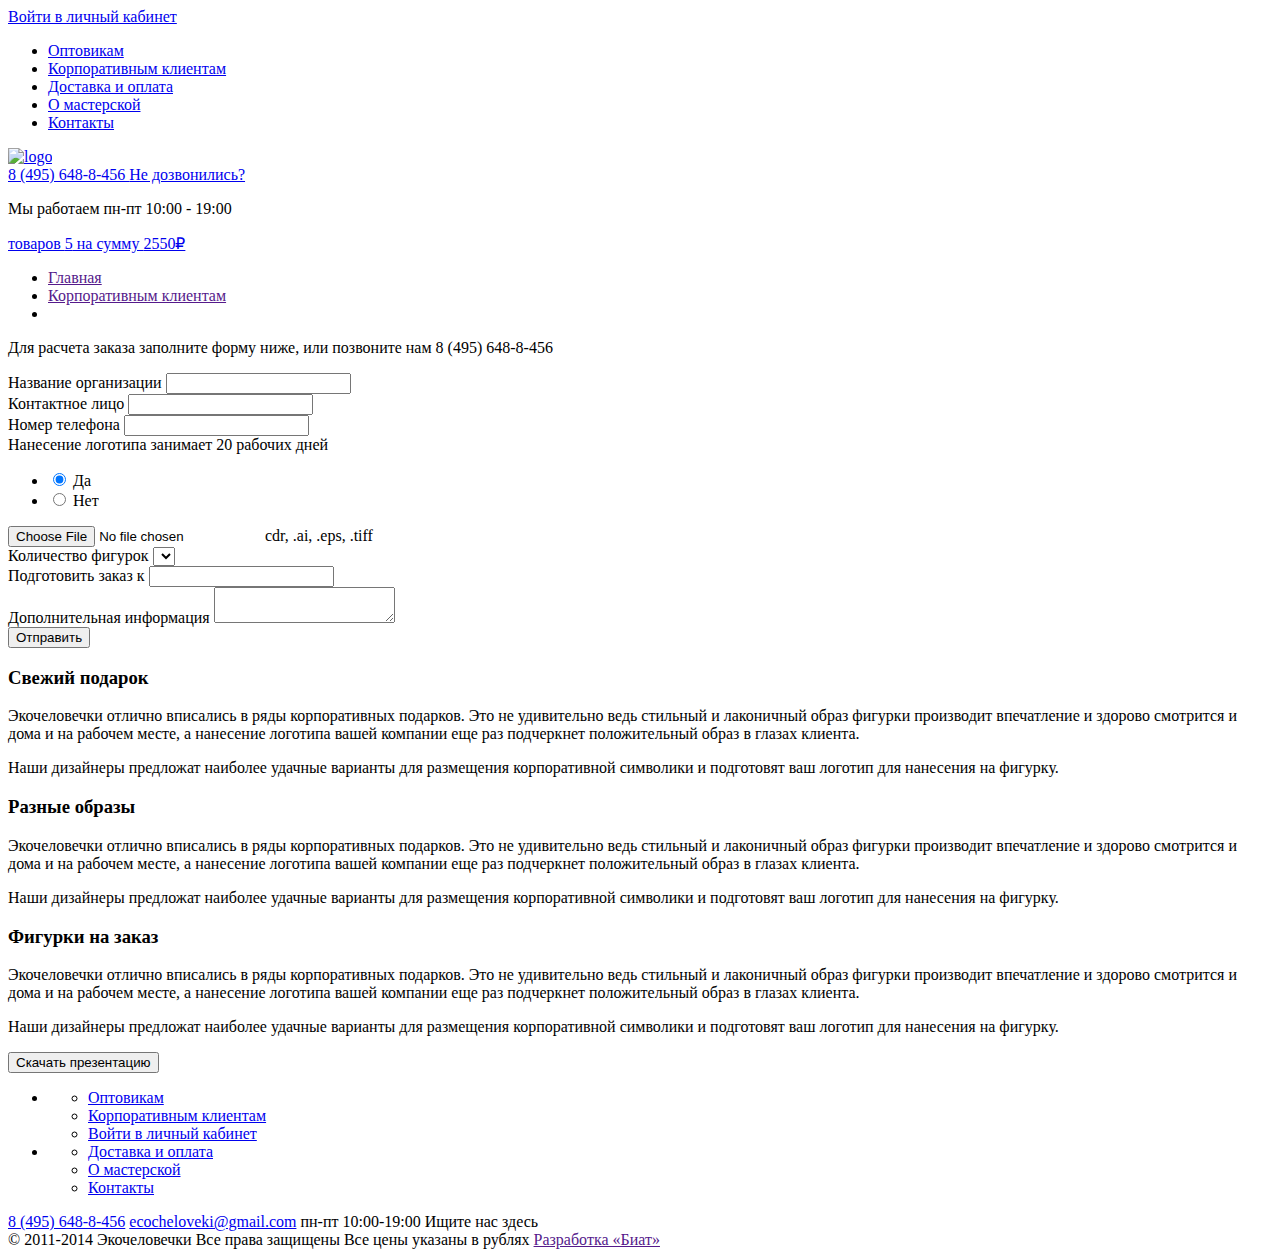
==== clients.html @ 8bbac325 "подключил, шрифты, добавил иконочные шрифты" ====
<!DOCTYPE html>
<html lang="en">
<head>
    <meta charset="UTF-8">
    <title>ЭКО</title>
    <link rel="stylesheet" href="fonts/stylesheet.css">
    <link rel="stylesheet" href="fonts/icomoon/style.css">
</head>
<body>
<header>
    <div class="container">
        <div class="left">
            <a href="#">
                <span></span>
                Войти в личный кабинет
            </a>
            <ul>
                <li><a href="#">Оптовикам</a></li>
                <li><a href="#">Корпоративным клиентам</a></li>
                <li><a href="#">Доставка и оплата</a></li>
                <li><a href="#">О мастерской</a></li>
                <li><a href="#">Контакты</a></li>
            </ul>
        </div>
        <div class="logo">
            <a href="#">
                <img src="" alt="logo">
            </a>
        </div>
        <div class="right">
            <a href="tel: 84956488456">
                <span></span>
                8 (495) 648-8-456
            </a>
            <a href="#">Не дозвонились?</a>
            <p>Мы работаем пн-пт 10:00 - 19:00</p>
            <a href="#">товаров <span>5</span> на сумму <span>2550&#8381;</span></a>
        </div>
    </div>
</header>
<div class="container">
    <div class="content">
        <ul class="breadcrumbs">
            <li><a href="">Главная</a></li>
            <li><a href="">Корпоративным клиентам</a></li>
            <li></li>
        </ul>
        <div class="clientWrap">
            <div class="left">
                <p>Для расчета заказа заполните форму ниже, или позвоните нам 8 (495) 648-8-456</p>
                <form action="#">
                    <div>
                        <label for="orgName">Название организации</label>
                        <input type="text" name="orgName" id="orgName">
                    </div>
                    <div>
                        <label for="contact">Контактное лицо</label>
                        <input type="text" name="contact" id="contact">
                    </div>
                    <div>
                        <label for="phoneNum">Номер телефона</label>
                        <input type="text" name="phoneNum" id="phoneNum">
                    </div>
                </form>
                <div>
                    <div>
                        <span>Нанесение логотипа</span>
                        <span>занимает 20 рабочих дней</span>
                    </div>
                    <ul>
                        <li>
                            <input type="radio" name="logoOn" id="logoOn1" checked>
                            <label for="logoOn1">Да</label>
                        </li>
                        <li>
                            <input type="radio" name="logoOn" id="logoOn2">
                            <label for="logoOn2">Нет</label>
                        </li>
                    </ul>
                </div>
                <div>
                    <input type="file" name="addLogo" id="addLogo">
                    <label for="addLogo">cdr, .ai, .eps, .tiff</label>
                </div>
                <div>
                    <label for="howMuch">Количество фигурок</label>
                    <select name="howMuch" id="howMuch">
                        <option value=""></option>
                    </select>
                </div>
                <div>
                    <label for="date">Подготовить заказ к</label>
                    <input type="text" name="date" id="date">
                </div>
                <div>
                    <label for="moreInfo">Дополнительная информация</label>
                    <textarea name="moreInfo" id="moreInfo"></textarea>
                </div>
                <button>Отправить</button>
            </div>
            <div class="right">
                <div>
                    <h3>Свежий	подарок</h3>
                    <p>Экочеловечки отлично вписались в ряды корпоративных подарков. Это не удивительно ведь стильный и лаконичный образ фигурки производит впечатление и здорово смотрится и дома и на рабочем месте, а нанесение логотипа вашей компании еще раз подчеркнет положительный образ в глазах клиента.</p>
                    <p>Наши дизайнеры предложат наиболее удачные варианты для размещения корпоративной символики и подготовят ваш логотип для нанесения на фигурку.</p>
                </div>
                <div>
                    <h3>Разные образы</h3>
                    <p>Экочеловечки отлично вписались в ряды корпоративных подарков. Это не удивительно ведь стильный и лаконичный образ фигурки производит впечатление и здорово смотрится и дома и на рабочем месте, а нанесение логотипа вашей компании еще раз подчеркнет положительный образ в глазах клиента.</p>
                    <p>Наши дизайнеры предложат наиболее удачные варианты для размещения корпоративной символики и подготовят ваш логотип для нанесения на фигурку.</p>
                </div>
                <div>
                    <h3>Фигурки на заказ</h3>
                    <p>Экочеловечки отлично вписались в ряды корпоративных подарков. Это не удивительно ведь стильный и лаконичный образ фигурки производит впечатление и здорово смотрится и дома и на рабочем месте, а нанесение логотипа вашей компании еще раз подчеркнет положительный образ в глазах клиента.</p>
                    <p>Наши дизайнеры предложат наиболее удачные варианты для размещения корпоративной символики и подготовят ваш логотип для нанесения на фигурку.</p>
                </div>
                <button>Скачать презентацию</button>
            </div>
        </div>
    </div>
</div>
<footer>
    <div class="container">
        <ul>
            <li>
                <ul>
                    <li><a href="#">Оптовикам</a></li>
                    <li><a href="#">Корпоративным клиентам</a></li>
                    <li><a href="#">Войти в личный кабинет</a></li>
                </ul>
            </li>
            <li>
                <ul>
                    <li><a href="#">Доставка и оплата</a></li>
                    <li><a href="#">О мастерской</a></li>
                    <li><a href="#">Контакты</a></li>
                </ul>
            </li>
        </ul>
        <div><a href="tel: 89456488456">8 (495) 648-8-456</a>
            <a href="#">ecocheloveki@gmail.com</a>
            <span>пн-пт 10:00-19:00</span>
            <span>Ищите нас здесь</span>
            <a href="#"></a>
            <a href="#"></a>
            <a href="#"></a>
        </div>
        <div>
            <span>© 2011-2014 Экочеловечки</span>
            <span>Все права защищены</span>
            <span>Все цены указаны в рублях</span>
            <span><a href="">Разработка «Биат»</a></span>
        </div>
    </div>
</footer>
</body>
</html>
---- fonts/stylesheet.css ----
@font-face {
    font-family: 'Open Sans';
    src: url('OpenSans.eot');
    src: url('OpenSans.eot?#iefix') format('embedded-opentype'),
        url('OpenSans.woff') format('woff'),
        url('OpenSans.ttf') format('truetype'),
        url('OpenSans.svg#OpenSans') format('svg');
    font-weight: normal;
    font-style: normal;
}

@font-face {
    font-family: 'Open Sans';
    src: url('OpenSans-Semibold.eot');
    src: url('OpenSans-Semibold.eot?#iefix') format('embedded-opentype'),
        url('OpenSans-Semibold.woff') format('woff'),
        url('OpenSans-Semibold.ttf') format('truetype'),
        url('OpenSans-Semibold.svg#OpenSans-Semibold') format('svg');
    font-weight: 600;
    font-style: normal;
}

@font-face {
    font-family: 'Open Sans';
    src: url('OpenSans-Italic.eot');
    src: url('OpenSans-Italic.eot?#iefix') format('embedded-opentype'),
        url('OpenSans-Italic.woff') format('woff'),
        url('OpenSans-Italic.ttf') format('truetype'),
        url('OpenSans-Italic.svg#OpenSans-Italic') format('svg');
    font-weight: normal;
    font-style: italic;
}

@font-face {
    font-family: 'Open Sans';
    src: url('OpenSans-Bold.eot');
    src: url('OpenSans-Bold.eot?#iefix') format('embedded-opentype'),
        url('OpenSans-Bold.woff') format('woff'),
        url('OpenSans-Bold.ttf') format('truetype'),
        url('OpenSans-Bold.svg#OpenSans-Bold') format('svg');
    font-weight: bold;
    font-style: normal;
}
---- fonts/icomoon/style.css ----
@font-face {
  font-family: 'icomoon';
  src:  url('fonts/icomoon.eot?hgybc0');
  src:  url('fonts/icomoon.eot?hgybc0#iefix') format('embedded-opentype'),
    url('fonts/icomoon.ttf?hgybc0') format('truetype'),
    url('fonts/icomoon.woff?hgybc0') format('woff'),
    url('fonts/icomoon.svg?hgybc0#icomoon') format('svg');
  font-weight: normal;
  font-style: normal;
}

[class^="icon-"], [class*=" icon-"] {
  /* use !important to prevent issues with browser extensions that change fonts */
  font-family: 'icomoon' !important;
  speak: none;
  font-style: normal;
  font-weight: normal;
  font-variant: normal;
  text-transform: none;
  line-height: 1;

  /* Better Font Rendering =========== */
  -webkit-font-smoothing: antialiased;
  -moz-osx-font-smoothing: grayscale;
}

.icon-user:before {
  content: "\e900";
}
.icon-phone:before {
  content: "\e942";
}
.icon-soc1:before {
  content: "\ea91";
}
.icon-soc2:before {
  content: "\ea96";
}
.icon-soc3:before {
  content: "\ea98";
}
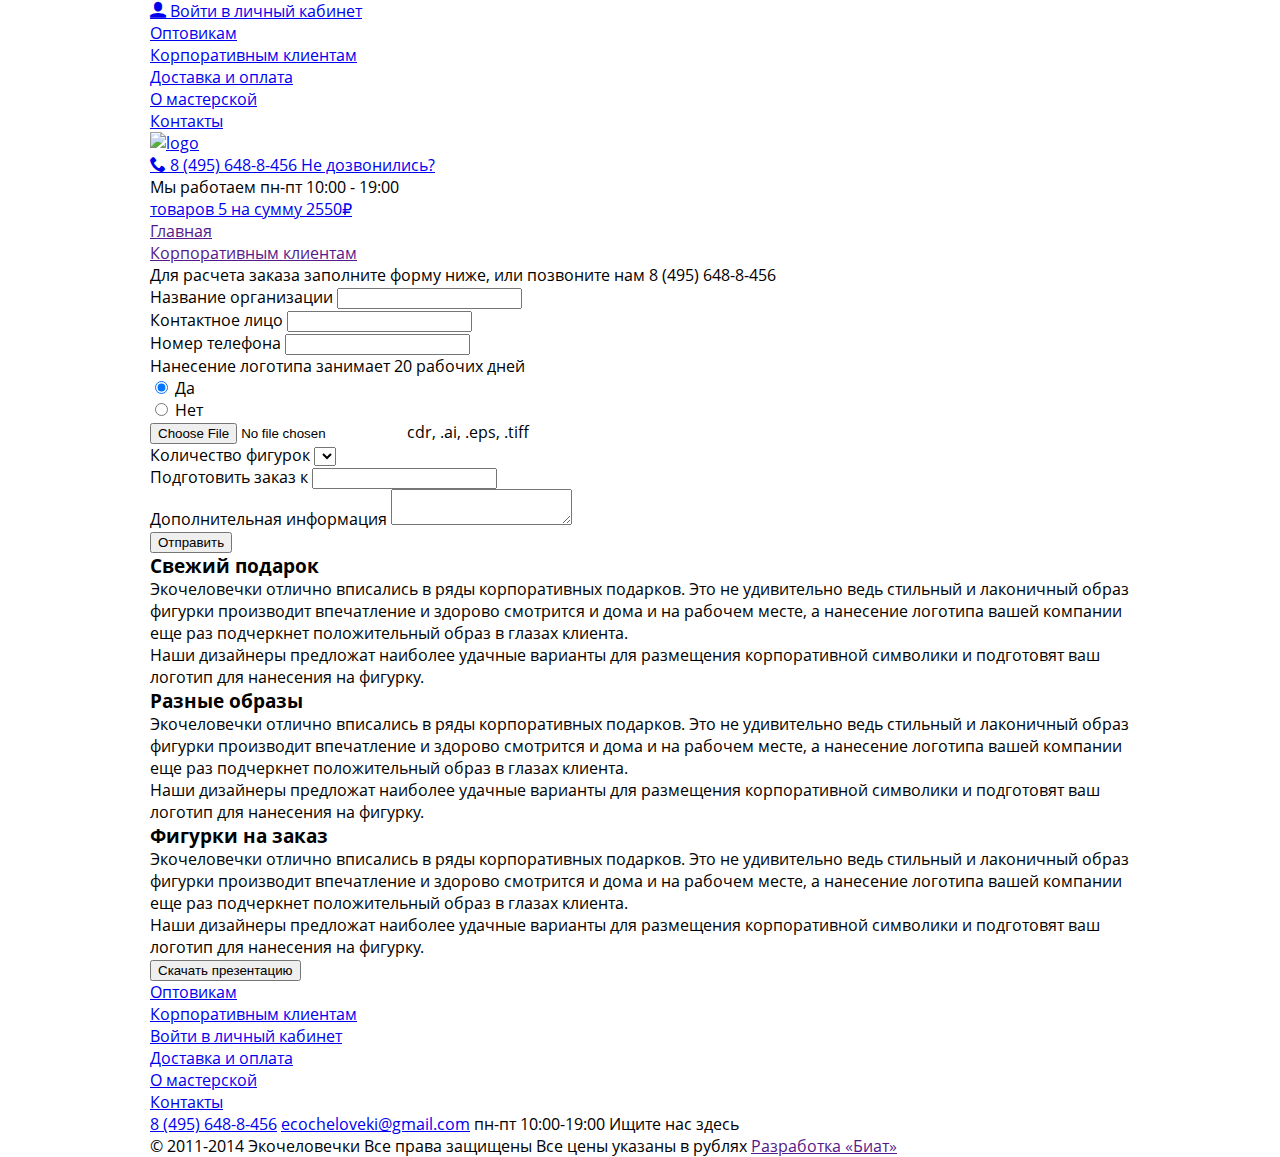
==== commit 1195ae82: "добавил классы и обнулил стили" ====
--- a/clients.html
+++ b/clients.html
@@ -1,157 +1,167 @@
 <!DOCTYPE html>
 <html lang="en">
 <head>
-    <meta charset="UTF-8">
-    <title>ЭКО</title>
-    <link rel="stylesheet" href="fonts/stylesheet.css">
-    <link rel="stylesheet" href="fonts/icomoon/style.css">
+  <meta charset="UTF-8">
+  <title>ЭКО</title>
+  <link rel="stylesheet" href="fonts/stylesheet.css">
+  <link rel="stylesheet" href="fonts/icomoon/style.css">
+  <link rel="stylesheet" type="text/css" href="css/style.css">
 </head>
 <body>
 <header>
-    <div class="container">
-        <div class="left">
-            <a href="#">
-                <span></span>
-                Войти в личный кабинет
-            </a>
-            <ul>
-                <li><a href="#">Оптовикам</a></li>
-                <li><a href="#">Корпоративным клиентам</a></li>
-                <li><a href="#">Доставка и оплата</a></li>
-                <li><a href="#">О мастерской</a></li>
-                <li><a href="#">Контакты</a></li>
-            </ul>
-        </div>
-        <div class="logo">
-            <a href="#">
-                <img src="" alt="logo">
-            </a>
-        </div>
-        <div class="right">
-            <a href="tel: 84956488456">
-                <span></span>
-                8 (495) 648-8-456
-            </a>
-            <a href="#">Не дозвонились?</a>
-            <p>Мы работаем пн-пт 10:00 - 19:00</p>
-            <a href="#">товаров <span>5</span> на сумму <span>2550&#8381;</span></a>
-        </div>
+  <div class="container">
+    <div class="left">
+      <a href="#" class="login">
+        <span class="icon-user"></span>
+        Войти в личный кабинет
+      </a>
+      <ul class="menu">
+        <li><a href="#">Оптовикам</a></li>
+        <li><a href="#">Корпоративным клиентам</a></li>
+        <li><a href="#">Доставка и оплата</a></li>
+        <li><a href="#">О мастерской</a></li>
+        <li><a href="#">Контакты</a></li>
+      </ul>
     </div>
+    <div class="logo">
+      <a href="#">
+        <img src="" alt="logo">
+      </a>
+    </div>
+    <div class="right">
+      <a href="tel: 84956488456" class="phone">
+        <span class="icon-phone"></span>
+        8 (495) 648-8-456
+      </a>
+      <a href="#" class="callback">Не дозвонились?</a>
+      <p class="timing">Мы работаем пн-пт 10:00 - 19:00</p>
+      <a href="#" class="basket">товаров <span>5</span> на сумму <span>2550&#8381;</span></a>
+    </div>
+  </div>
 </header>
 <div class="container">
-    <div class="content">
-        <ul class="breadcrumbs">
-            <li><a href="">Главная</a></li>
-            <li><a href="">Корпоративным клиентам</a></li>
-            <li></li>
-        </ul>
-        <div class="clientWrap">
-            <div class="left">
-                <p>Для расчета заказа заполните форму ниже, или позвоните нам 8 (495) 648-8-456</p>
-                <form action="#">
-                    <div>
-                        <label for="orgName">Название организации</label>
-                        <input type="text" name="orgName" id="orgName">
-                    </div>
-                    <div>
-                        <label for="contact">Контактное лицо</label>
-                        <input type="text" name="contact" id="contact">
-                    </div>
-                    <div>
-                        <label for="phoneNum">Номер телефона</label>
-                        <input type="text" name="phoneNum" id="phoneNum">
-                    </div>
-                </form>
-                <div>
-                    <div>
-                        <span>Нанесение логотипа</span>
-                        <span>занимает 20 рабочих дней</span>
-                    </div>
-                    <ul>
-                        <li>
-                            <input type="radio" name="logoOn" id="logoOn1" checked>
-                            <label for="logoOn1">Да</label>
-                        </li>
-                        <li>
-                            <input type="radio" name="logoOn" id="logoOn2">
-                            <label for="logoOn2">Нет</label>
-                        </li>
-                    </ul>
-                </div>
-                <div>
-                    <input type="file" name="addLogo" id="addLogo">
-                    <label for="addLogo">cdr, .ai, .eps, .tiff</label>
-                </div>
-                <div>
-                    <label for="howMuch">Количество фигурок</label>
-                    <select name="howMuch" id="howMuch">
-                        <option value=""></option>
-                    </select>
-                </div>
-                <div>
-                    <label for="date">Подготовить заказ к</label>
-                    <input type="text" name="date" id="date">
-                </div>
-                <div>
-                    <label for="moreInfo">Дополнительная информация</label>
-                    <textarea name="moreInfo" id="moreInfo"></textarea>
-                </div>
-                <button>Отправить</button>
-            </div>
-            <div class="right">
-                <div>
-                    <h3>Свежий	подарок</h3>
-                    <p>Экочеловечки отлично вписались в ряды корпоративных подарков. Это не удивительно ведь стильный и лаконичный образ фигурки производит впечатление и здорово смотрится и дома и на рабочем месте, а нанесение логотипа вашей компании еще раз подчеркнет положительный образ в глазах клиента.</p>
-                    <p>Наши дизайнеры предложат наиболее удачные варианты для размещения корпоративной символики и подготовят ваш логотип для нанесения на фигурку.</p>
-                </div>
-                <div>
-                    <h3>Разные образы</h3>
-                    <p>Экочеловечки отлично вписались в ряды корпоративных подарков. Это не удивительно ведь стильный и лаконичный образ фигурки производит впечатление и здорово смотрится и дома и на рабочем месте, а нанесение логотипа вашей компании еще раз подчеркнет положительный образ в глазах клиента.</p>
-                    <p>Наши дизайнеры предложат наиболее удачные варианты для размещения корпоративной символики и подготовят ваш логотип для нанесения на фигурку.</p>
-                </div>
-                <div>
-                    <h3>Фигурки на заказ</h3>
-                    <p>Экочеловечки отлично вписались в ряды корпоративных подарков. Это не удивительно ведь стильный и лаконичный образ фигурки производит впечатление и здорово смотрится и дома и на рабочем месте, а нанесение логотипа вашей компании еще раз подчеркнет положительный образ в глазах клиента.</p>
-                    <p>Наши дизайнеры предложат наиболее удачные варианты для размещения корпоративной символики и подготовят ваш логотип для нанесения на фигурку.</p>
-                </div>
-                <button>Скачать презентацию</button>
-            </div>
+  <div class="content">
+    <ul class="breadcrumbs">
+      <li><a href="">Главная</a></li>
+      <li><a href="">Корпоративным клиентам</a></li>
+      <li></li>
+    </ul>
+    <div class="clientWrap">
+      <div class="left">
+        <p>Для расчета заказа заполните форму ниже, или позвоните нам 8 (495) 648-8-456</p>
+        <form action="#">
+          <div>
+            <label for="orgName">Название организации</label>
+            <input type="text" name="orgName" id="orgName">
+          </div>
+          <div>
+            <label for="contact">Контактное лицо</label>
+            <input type="text" name="contact" id="contact">
+          </div>
+          <div>
+            <label for="phoneNum">Номер телефона</label>
+            <input type="text" name="phoneNum" id="phoneNum">
+          </div>
+        </form>
+        <div>
+          <div>
+            <span>Нанесение логотипа</span>
+            <span>занимает 20 рабочих дней</span>
+          </div>
+          <ul>
+            <li>
+              <input type="radio" name="logoOn" id="logoOn1" checked>
+              <label for="logoOn1">Да</label>
+            </li>
+            <li>
+              <input type="radio" name="logoOn" id="logoOn2">
+              <label for="logoOn2">Нет</label>
+            </li>
+          </ul>
         </div>
+        <div>
+          <input type="file" name="addLogo" id="addLogo">
+          <label for="addLogo">cdr, .ai, .eps, .tiff</label>
+        </div>
+        <div>
+          <label for="howMuch">Количество фигурок</label>
+          <select name="howMuch" id="howMuch">
+            <option value=""></option>
+          </select>
+        </div>
+        <div>
+          <label for="date">Подготовить заказ к</label>
+          <input type="text" name="date" id="date">
+        </div>
+        <div>
+          <label for="moreInfo">Дополнительная информация</label>
+          <textarea name="moreInfo" id="moreInfo"></textarea>
+        </div>
+        <button>Отправить</button>
+      </div>
+      <div class="right">
+        <div>
+          <h3>Свежий подарок</h3>
+          <p>Экочеловечки отлично вписались в ряды корпоративных подарков. Это не удивительно ведь стильный и лаконичный
+            образ фигурки производит впечатление и здорово смотрится и дома и на рабочем месте, а нанесение логотипа
+            вашей компании еще раз подчеркнет положительный образ в глазах клиента.</p>
+          <p>Наши дизайнеры предложат наиболее удачные варианты для размещения корпоративной символики и подготовят ваш
+            логотип для нанесения на фигурку.</p>
+        </div>
+        <div>
+          <h3>Разные образы</h3>
+          <p>Экочеловечки отлично вписались в ряды корпоративных подарков. Это не удивительно ведь стильный и лаконичный
+            образ фигурки производит впечатление и здорово смотрится и дома и на рабочем месте, а нанесение логотипа
+            вашей компании еще раз подчеркнет положительный образ в глазах клиента.</p>
+          <p>Наши дизайнеры предложат наиболее удачные варианты для размещения корпоративной символики и подготовят ваш
+            логотип для нанесения на фигурку.</p>
+        </div>
+        <div>
+          <h3>Фигурки на заказ</h3>
+          <p>Экочеловечки отлично вписались в ряды корпоративных подарков. Это не удивительно ведь стильный и лаконичный
+            образ фигурки производит впечатление и здорово смотрится и дома и на рабочем месте, а нанесение логотипа
+            вашей компании еще раз подчеркнет положительный образ в глазах клиента.</p>
+          <p>Наши дизайнеры предложат наиболее удачные варианты для размещения корпоративной символики и подготовят ваш
+            логотип для нанесения на фигурку.</p>
+        </div>
+        <button>Скачать презентацию</button>
+      </div>
     </div>
+  </div>
 </div>
 <footer>
-    <div class="container">
+  <div class="container">
+    <ul>
+      <li>
         <ul>
-            <li>
-                <ul>
-                    <li><a href="#">Оптовикам</a></li>
-                    <li><a href="#">Корпоративным клиентам</a></li>
-                    <li><a href="#">Войти в личный кабинет</a></li>
-                </ul>
-            </li>
-            <li>
-                <ul>
-                    <li><a href="#">Доставка и оплата</a></li>
-                    <li><a href="#">О мастерской</a></li>
-                    <li><a href="#">Контакты</a></li>
-                </ul>
-            </li>
+          <li><a href="#">Оптовикам</a></li>
+          <li><a href="#">Корпоративным клиентам</a></li>
+          <li><a href="#">Войти в личный кабинет</a></li>
         </ul>
-        <div><a href="tel: 89456488456">8 (495) 648-8-456</a>
-            <a href="#">ecocheloveki@gmail.com</a>
-            <span>пн-пт 10:00-19:00</span>
-            <span>Ищите нас здесь</span>
-            <a href="#"></a>
-            <a href="#"></a>
-            <a href="#"></a>
-        </div>
-        <div>
-            <span>© 2011-2014 Экочеловечки</span>
-            <span>Все права защищены</span>
-            <span>Все цены указаны в рублях</span>
-            <span><a href="">Разработка «Биат»</a></span>
-        </div>
+      </li>
+      <li>
+        <ul>
+          <li><a href="#">Доставка и оплата</a></li>
+          <li><a href="#">О мастерской</a></li>
+          <li><a href="#">Контакты</a></li>
+        </ul>
+      </li>
+    </ul>
+    <div><a href="tel: 89456488456">8 (495) 648-8-456</a>
+      <a href="#">ecocheloveki@gmail.com</a>
+      <span>пн-пт 10:00-19:00</span>
+      <span>Ищите нас здесь</span>
+      <a href="#"></a>
+      <a href="#"></a>
+      <a href="#"></a>
     </div>
+    <div>
+      <span>© 2011-2014 Экочеловечки</span>
+      <span>Все права защищены</span>
+      <span>Все цены указаны в рублях</span>
+      <span><a href="">Разработка «Биат»</a></span>
+    </div>
+  </div>
 </footer>
 </body>
 </html>--- a/css/style.css
+++ b/css/style.css
@@ -0,0 +1,24 @@
+* {
+    box-sizing: border-box;
+}
+
+body {
+    margin: 0 auto;
+    font-family: "Open Sans";
+}
+
+h1, h2, h3, h4, h5, h6, p {
+    margin: 0;
+}
+
+ul {
+    margin: 0;
+    padding: 0;
+    list-style-type: none;
+}
+
+.container {
+    width: 1010px;
+    margin: 0 auto;
+    padding: 0 15px;
+}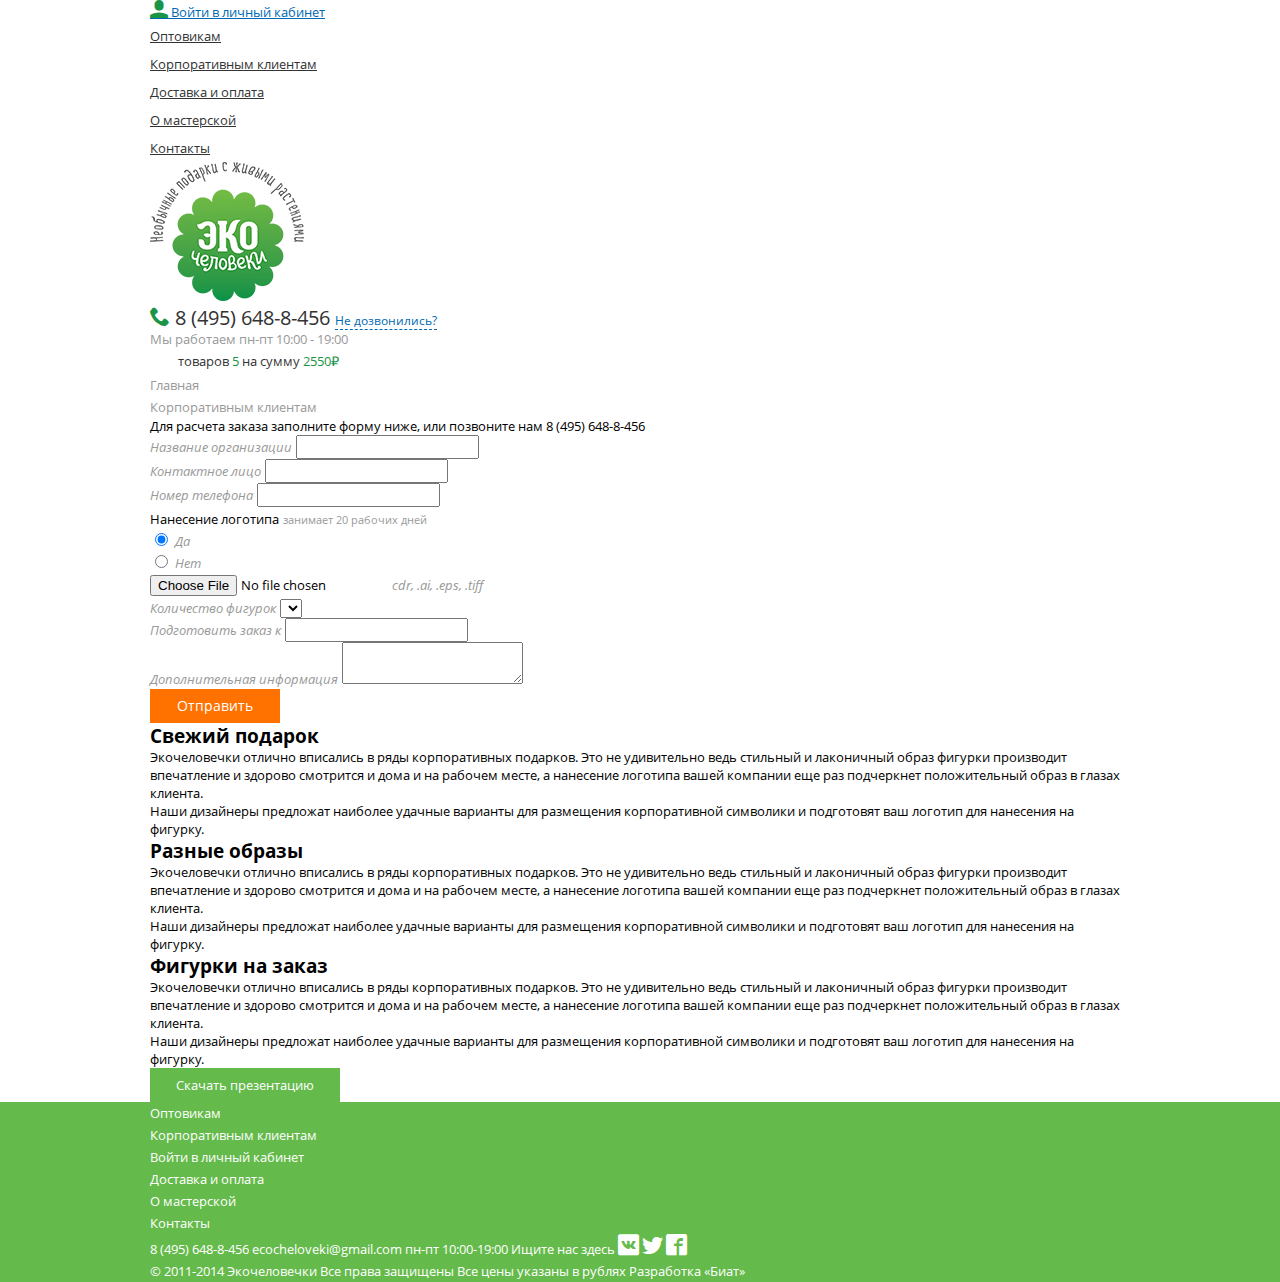
==== commit b99a93e6: "Добавил классы и стилизовал страницы" ====
--- a/clients.html
+++ b/clients.html
@@ -1,167 +1,176 @@
 <!DOCTYPE html>
 <html lang="en">
 <head>
-  <meta charset="UTF-8">
-  <title>ЭКО</title>
-  <link rel="stylesheet" href="fonts/stylesheet.css">
-  <link rel="stylesheet" href="fonts/icomoon/style.css">
-  <link rel="stylesheet" type="text/css" href="css/style.css">
+    <meta charset="UTF-8">
+    <title>ЭКО</title>
+    <link rel="stylesheet" href="fonts/stylesheet.css">
+    <link rel="stylesheet" href="fonts/icomoon/style.css">
+    <link rel="stylesheet" type="text/css" href="css/style.css">
 </head>
 <body>
 <header>
-  <div class="container">
-    <div class="left">
-      <a href="#" class="login">
-        <span class="icon-user"></span>
-        Войти в личный кабинет
-      </a>
-      <ul class="menu">
-        <li><a href="#">Оптовикам</a></li>
-        <li><a href="#">Корпоративным клиентам</a></li>
-        <li><a href="#">Доставка и оплата</a></li>
-        <li><a href="#">О мастерской</a></li>
-        <li><a href="#">Контакты</a></li>
-      </ul>
+    <div class="container">
+        <div class="left">
+            <a href="#" class="login">
+                <span class="icon-user"></span>
+                Войти в личный кабинет
+            </a>
+            <ul class="menu">
+                <li><a href="#">Оптовикам</a></li>
+                <li><a href="#">Корпоративным клиентам</a></li>
+                <li><a href="#">Доставка и оплата</a></li>
+                <li><a href="#">О мастерской</a></li>
+                <li><a href="#">Контакты</a></li>
+            </ul>
+        </div>
+        <div class="logo">
+            <a href="#">
+                <img src="img/png/logo.png" alt="logo">
+            </a>
+        </div>
+        <div class="right">
+            <a href="tel: 84956488456" class="phone">
+                <span class="icon-phone"></span>
+                8 (495) 648-8-456
+            </a>
+            <a href="#" class="callback">Не дозвонились?</a>
+            <p class="timing">Мы работаем пн-пт 10:00 - 19:00</p>
+            <a href="#" class="basket">товаров <span>5</span> на сумму <span>2550&#8381;</span></a>
+        </div>
     </div>
-    <div class="logo">
-      <a href="#">
-        <img src="" alt="logo">
-      </a>
-    </div>
-    <div class="right">
-      <a href="tel: 84956488456" class="phone">
-        <span class="icon-phone"></span>
-        8 (495) 648-8-456
-      </a>
-      <a href="#" class="callback">Не дозвонились?</a>
-      <p class="timing">Мы работаем пн-пт 10:00 - 19:00</p>
-      <a href="#" class="basket">товаров <span>5</span> на сумму <span>2550&#8381;</span></a>
-    </div>
-  </div>
 </header>
 <div class="container">
-  <div class="content">
-    <ul class="breadcrumbs">
-      <li><a href="">Главная</a></li>
-      <li><a href="">Корпоративным клиентам</a></li>
-      <li></li>
-    </ul>
-    <div class="clientWrap">
-      <div class="left">
-        <p>Для расчета заказа заполните форму ниже, или позвоните нам 8 (495) 648-8-456</p>
-        <form action="#">
-          <div>
-            <label for="orgName">Название организации</label>
-            <input type="text" name="orgName" id="orgName">
-          </div>
-          <div>
-            <label for="contact">Контактное лицо</label>
-            <input type="text" name="contact" id="contact">
-          </div>
-          <div>
-            <label for="phoneNum">Номер телефона</label>
-            <input type="text" name="phoneNum" id="phoneNum">
-          </div>
-        </form>
-        <div>
-          <div>
-            <span>Нанесение логотипа</span>
-            <span>занимает 20 рабочих дней</span>
-          </div>
-          <ul>
+    <div class="content">
+        <ul class="breadcrumbs">
+            <li><a href="">Главная</a></li>
+            <li><a href="">Корпоративным клиентам</a></li>
+            <li></li>
+        </ul>
+        <div class="clientWrap">
+            <div class="left">
+                <p>Для расчета заказа заполните форму ниже, или позвоните нам 8 (495) 648-8-456</p>
+                <form action="#">
+                    <div>
+                        <label for="orgName">Название организации</label>
+                        <input type="text" name="orgName" id="orgName">
+                    </div>
+                    <div>
+                        <label for="contact">Контактное лицо</label>
+                        <input type="text" name="contact" id="contact">
+                    </div>
+                    <div>
+                        <label for="phoneNum">Номер телефона</label>
+                        <input type="text" name="phoneNum" id="phoneNum">
+                    </div>
+                </form>
+                <div>
+                    <div>
+                        <span>Нанесение логотипа</span>
+                        <span>занимает 20 рабочих дней</span>
+                    </div>
+                    <ul>
+                        <li>
+                            <input type="radio" name="logoOn" id="logoOn1" checked>
+                            <label for="logoOn1">Да</label>
+                        </li>
+                        <li>
+                            <input type="radio" name="logoOn" id="logoOn2">
+                            <label for="logoOn2">Нет</label>
+                        </li>
+                    </ul>
+                </div>
+                <div>
+                    <input type="file" name="addLogo" id="addLogo">
+                    <label for="addLogo">cdr, .ai, .eps, .tiff</label>
+                </div>
+                <div>
+                    <label for="howMuch">Количество фигурок</label>
+                    <select name="howMuch" id="howMuch">
+                        <option value=""></option>
+                    </select>
+                </div>
+                <div>
+                    <label for="date">Подготовить заказ к</label>
+                    <input type="text" name="date" id="date">
+                </div>
+                <div>
+                    <label for="moreInfo">Дополнительная информация</label>
+                    <textarea name="moreInfo" id="moreInfo"></textarea>
+                </div>
+                <button>Отправить</button>
+            </div>
+            <div class="right">
+                <div>
+                    <h3>Свежий подарок</h3>
+                    <p>Экочеловечки отлично вписались в ряды корпоративных подарков. Это не удивительно ведь стильный и
+                        лаконичный
+                        образ фигурки производит впечатление и здорово смотрится и дома и на рабочем месте, а нанесение
+                        логотипа
+                        вашей компании еще раз подчеркнет положительный образ в глазах клиента.</p>
+                    <p>Наши дизайнеры предложат наиболее удачные варианты для размещения корпоративной символики и
+                        подготовят ваш
+                        логотип для нанесения на фигурку.</p>
+                </div>
+                <div>
+                    <h3>Разные образы</h3>
+                    <p>Экочеловечки отлично вписались в ряды корпоративных подарков. Это не удивительно ведь стильный и
+                        лаконичный
+                        образ фигурки производит впечатление и здорово смотрится и дома и на рабочем месте, а нанесение
+                        логотипа
+                        вашей компании еще раз подчеркнет положительный образ в глазах клиента.</p>
+                    <p>Наши дизайнеры предложат наиболее удачные варианты для размещения корпоративной символики и
+                        подготовят ваш
+                        логотип для нанесения на фигурку.</p>
+                </div>
+                <div>
+                    <h3>Фигурки на заказ</h3>
+                    <p>Экочеловечки отлично вписались в ряды корпоративных подарков. Это не удивительно ведь стильный и
+                        лаконичный
+                        образ фигурки производит впечатление и здорово смотрится и дома и на рабочем месте, а нанесение
+                        логотипа
+                        вашей компании еще раз подчеркнет положительный образ в глазах клиента.</p>
+                    <p>Наши дизайнеры предложат наиболее удачные варианты для размещения корпоративной символики и
+                        подготовят ваш
+                        логотип для нанесения на фигурку.</p>
+                </div>
+                <button>Скачать презентацию</button>
+            </div>
+        </div>
+    </div>
+</div>
+<footer>
+    <div class="container">
+        <ul>
             <li>
-              <input type="radio" name="logoOn" id="logoOn1" checked>
-              <label for="logoOn1">Да</label>
+                <ul>
+                    <li><a href="#">Оптовикам</a></li>
+                    <li><a href="#">Корпоративным клиентам</a></li>
+                    <li><a href="#">Войти в личный кабинет</a></li>
+                </ul>
             </li>
             <li>
-              <input type="radio" name="logoOn" id="logoOn2">
-              <label for="logoOn2">Нет</label>
+                <ul>
+                    <li><a href="#">Доставка и оплата</a></li>
+                    <li><a href="#">О мастерской</a></li>
+                    <li><a href="#">Контакты</a></li>
+                </ul>
             </li>
-          </ul>
+        </ul>
+        <div><a href="tel: 89456488456">8 (495) 648-8-456</a>
+            <a href="#">ecocheloveki@gmail.com</a>
+            <span>пн-пт 10:00-19:00</span>
+            <span>Ищите нас здесь</span>
+            <a href="#" class="icon-soc3"></a>
+            <a href="#" class="icon-soc2"></a>
+            <a href="#" class="icon-soc1"></a>
         </div>
         <div>
-          <input type="file" name="addLogo" id="addLogo">
-          <label for="addLogo">cdr, .ai, .eps, .tiff</label>
+            <span>© 2011-2014 Экочеловечки</span>
+            <span>Все права защищены</span>
+            <span>Все цены указаны в рублях</span>
+            <span><a href="">Разработка «Биат»</a></span>
         </div>
-        <div>
-          <label for="howMuch">Количество фигурок</label>
-          <select name="howMuch" id="howMuch">
-            <option value=""></option>
-          </select>
-        </div>
-        <div>
-          <label for="date">Подготовить заказ к</label>
-          <input type="text" name="date" id="date">
-        </div>
-        <div>
-          <label for="moreInfo">Дополнительная информация</label>
-          <textarea name="moreInfo" id="moreInfo"></textarea>
-        </div>
-        <button>Отправить</button>
-      </div>
-      <div class="right">
-        <div>
-          <h3>Свежий подарок</h3>
-          <p>Экочеловечки отлично вписались в ряды корпоративных подарков. Это не удивительно ведь стильный и лаконичный
-            образ фигурки производит впечатление и здорово смотрится и дома и на рабочем месте, а нанесение логотипа
-            вашей компании еще раз подчеркнет положительный образ в глазах клиента.</p>
-          <p>Наши дизайнеры предложат наиболее удачные варианты для размещения корпоративной символики и подготовят ваш
-            логотип для нанесения на фигурку.</p>
-        </div>
-        <div>
-          <h3>Разные образы</h3>
-          <p>Экочеловечки отлично вписались в ряды корпоративных подарков. Это не удивительно ведь стильный и лаконичный
-            образ фигурки производит впечатление и здорово смотрится и дома и на рабочем месте, а нанесение логотипа
-            вашей компании еще раз подчеркнет положительный образ в глазах клиента.</p>
-          <p>Наши дизайнеры предложат наиболее удачные варианты для размещения корпоративной символики и подготовят ваш
-            логотип для нанесения на фигурку.</p>
-        </div>
-        <div>
-          <h3>Фигурки на заказ</h3>
-          <p>Экочеловечки отлично вписались в ряды корпоративных подарков. Это не удивительно ведь стильный и лаконичный
-            образ фигурки производит впечатление и здорово смотрится и дома и на рабочем месте, а нанесение логотипа
-            вашей компании еще раз подчеркнет положительный образ в глазах клиента.</p>
-          <p>Наши дизайнеры предложат наиболее удачные варианты для размещения корпоративной символики и подготовят ваш
-            логотип для нанесения на фигурку.</p>
-        </div>
-        <button>Скачать презентацию</button>
-      </div>
     </div>
-  </div>
-</div>
-<footer>
-  <div class="container">
-    <ul>
-      <li>
-        <ul>
-          <li><a href="#">Оптовикам</a></li>
-          <li><a href="#">Корпоративным клиентам</a></li>
-          <li><a href="#">Войти в личный кабинет</a></li>
-        </ul>
-      </li>
-      <li>
-        <ul>
-          <li><a href="#">Доставка и оплата</a></li>
-          <li><a href="#">О мастерской</a></li>
-          <li><a href="#">Контакты</a></li>
-        </ul>
-      </li>
-    </ul>
-    <div><a href="tel: 89456488456">8 (495) 648-8-456</a>
-      <a href="#">ecocheloveki@gmail.com</a>
-      <span>пн-пт 10:00-19:00</span>
-      <span>Ищите нас здесь</span>
-      <a href="#"></a>
-      <a href="#"></a>
-      <a href="#"></a>
-    </div>
-    <div>
-      <span>© 2011-2014 Экочеловечки</span>
-      <span>Все права защищены</span>
-      <span>Все цены указаны в рублях</span>
-      <span><a href="">Разработка «Биат»</a></span>
-    </div>
-  </div>
 </footer>
 </body>
 </html>--- a/css/style.css
+++ b/css/style.css
@@ -17,8 +17,335 @@
     list-style-type: none;
 }
 
+input, button, textarea {
+    outline: none;
+    font-family: "Open Sans";
+}
+
 .container {
     width: 1010px;
     margin: 0 auto;
     padding: 0 15px;
+}
+
+header .login {
+    font-size: 13px;
+    line-height: 18px;
+    color: #0069b4;
+}
+
+header .menu a {
+    font-size: 13px;
+    line-height: 28px;
+    color: #333333;
+}
+
+header .phone {
+    font-size: 20px;
+    line-height: 20px;
+    color: #333333;
+    text-decoration: none;
+}
+
+header .callback {
+    font-size: 12px;
+    line-height: 16px;
+    text-decoration: none;
+    color: #0069b4;
+    border-bottom: 1px dashed #0069b4;
+}
+
+header p.timing {
+    font-size: 13px;
+    line-height: 19px;
+    color: #999999;
+}
+
+header .basket {
+    font-size: 13px;
+    line-height: 24px;
+    color: #333333;
+    text-decoration: none;
+    display: inline-block;
+    padding-left: 28px;
+    background-repeat: no-repeat;
+    background-position: left center;
+}
+
+header .basket span {
+    color: #1a9547;
+}
+
+header [class*="icon"] {
+    color: #1a9547;
+}
+
+header .login [class*="icon"] {
+    font-size: 18px;
+}
+
+header .phone [class*="icon"] {
+    font-size: 20px;
+}
+
+.advantages .item span {
+    font-size: 14px;
+    font-weight: bold;
+    line-height: 17px;
+    color: #333333;
+}
+
+.advantages .item p {
+    font-size: 12px;
+    line-height: 14px;
+    color: #666666;
+}
+
+.subscribe {
+    background-color: #64ba4a;
+}
+
+.subscribe label {
+    font-size: 16px;
+    color: #ffffff;
+}
+
+.subscribe input {
+    font-size: 13px;
+    line-height: 37px;
+    color: #999999;
+    border: none;
+}
+
+.subscribe button {
+    font-size: 13px;
+    line-height: 37px;
+    text-align: center;
+    color: #ffffff;
+    background-color: #259c47;
+    border: none;
+}
+
+.subscribe .wrap span {
+    font-size: 12px;
+    color: rgba(255, 255, 255, 0.5);
+}
+
+.filter li {
+    font-size: 13px;
+    line-height: 16px;
+    border-bottom: 1px dashed #666666;
+}
+
+.filter li a {
+    text-decoration: none;
+    color: #666666;
+}
+
+.card .img {
+    width: 220px;
+    height: 220px;
+    background-size: cover;
+    background-position: center;
+    background-repeat: no-repeat;
+
+}
+
+.card .title {
+    font-size: 15px;
+    line-height: 22px;
+    color: #333333;
+}
+
+.card a {
+    font-size: 15px;
+    line-height: 22px;
+    color: #0069b4;
+}
+
+.card .price {
+    font-size: 20px;
+    font-weight: 600;
+    line-height: 30px;
+    color: #333333;
+}
+
+.card .price .old {
+    font-size: 14px;
+    font-weight: normal;
+    line-height: 16px;
+    text-decoration: line-through;
+    color: #666666;
+}
+
+.card button {
+    font-size: 14px;
+    line-height: 32px;
+    text-align: center;
+    color: #ffffff;
+    border: none;
+    background-color: #ff7200;
+}
+
+.socials h2 {
+    font-size: 18px;
+    font-weight: 600;
+    line-height: 22px;
+    text-align: center;
+    color: #666666;
+}
+
+.tabs li a {
+    font-size: 14px;
+    text-decoration: none;
+    line-height: 45px;
+    color: #999999;
+}
+
+.info .content {
+    font-size: 12px;
+    line-height: 18px;
+    color: #333333;
+}
+
+.info .title {
+    text-transform: uppercase;
+}
+
+footer {
+    font-size: 13px;
+    line-height: 22px;
+    color: #ffffff;
+    background-color: #64ba4a;
+}
+
+footer a {
+    text-decoration: none;
+    color: #ffffff;
+}
+
+footer a[class*="icon"] {
+    font-size: 21px;
+}
+
+.social-item:first-child,
+.social-item:last-child {
+    width: 290px;
+    height: 400px;
+}
+
+.social-item:nth-child(2) {
+    margin: 0 25px;
+    width: 350px;
+    height: 400px;
+}
+
+.social-item {
+    background-size: cover;
+    background-repeat: no-repeat;
+    background-position: center;
+}
+.banner .sale {
+    width: 305px;
+    height: 360px;
+}
+
+.banner .slider {
+    width: 645px;
+    height: 360px;
+}
+
+.banner>div {
+    background-size: cover;
+    background-position: center;
+    background-repeat: no-repeat;
+}
+
+/*-----------------------------------------СТИЛИ ДЛЯ CLIENT.HTML--------------------------------------------------*/
+
+.breadcrumbs li a {
+    font-size: 13px;
+    line-height: 19px;
+    color: #999999;
+    text-decoration: none;
+}
+
+p {
+    font-size: 13px;
+}
+
+.clientWrap label {
+    font-size: 13px;
+    font-style: italic;
+    color: #999999;
+}
+
+.clientWrap .left button {
+    font-size: 14px;
+    line-height: 32px;
+    width: 130px;
+    text-align: center;
+    color: #ffffff;
+    border: none;
+    background-color: #ff7200;
+}
+
+.clientWrap .right button {
+    font-size: 13px;
+    line-height: 32px;
+    width: 190px;
+    text-align: center;
+    color: #ffffff;
+    background-color: #64ba4a;
+    border: none;
+}
+
+.clientWrap .left span:first-child {
+    font-size: 13px;
+}
+
+.clientWrap .left span:last-child {
+    font-size: 11px;
+    line-height: 19px;
+    color: #999999;
+}
+
+/*-----------------------------------------СТИЛИ ДЛЯ NEWS.HTML--------------------------------------------------*/
+
+.date {
+    font-size: 12px;
+    line-height: 19px;
+    color: #999999;
+}
+
+.otherNews {
+    color: #0069b4;
+    font-size: 13px;
+}
+
+.newsImg {
+    height: 205px;
+    width: 980px;
+}
+
+/*-----------------------------------------СТИЛИ ДЛЯ ORDER.HTML--------------------------------------------------*/
+/*!!!!!!!!!!!!!!!!!!!!!!!!!!!!!!!!НЕ ПОЛУЧАЕТСЯ ЗАДАТЬ СТИЛИ ДЛЯ ЛЕЙБЛОВ !!!!!!!!!!!!!!!!!!!!!*/
+.city label {
+    font-size: 13px;
+    font-style: italic;
+    color: #999999;
+}
+
+fieldset span {
+    font-size: 15px;
+}
+
+fieldset .addres span {
+    font-size: 15px;
+}
+
+fieldset .addres label {
+    font-size: 13px;
+    font-style: italic;
+    color: #999999;
 }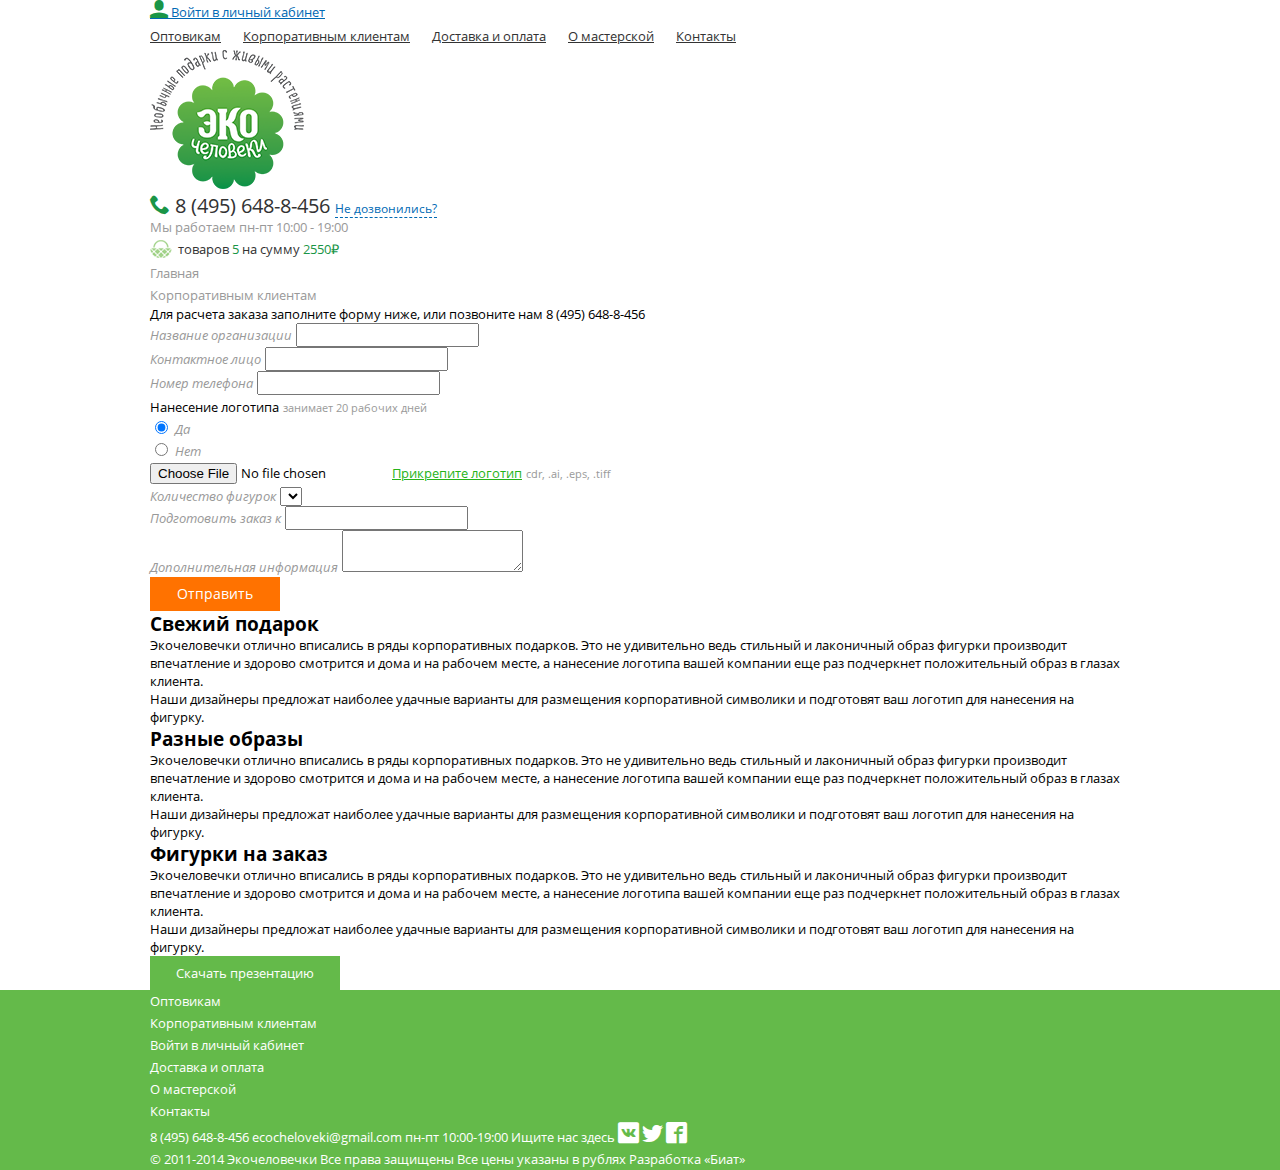
==== commit 5f6035fe: "добавлены позиционировнаие некоторых блоков" ====
--- a/clients.html
+++ b/clients.html
@@ -35,7 +35,7 @@
             </a>
             <a href="#" class="callback">Не дозвонились?</a>
             <p class="timing">Мы работаем пн-пт 10:00 - 19:00</p>
-            <a href="#" class="basket">товаров <span>5</span> на сумму <span>2550&#8381;</span></a>
+            <a href="#" class="basket" style="background-image: url(img/png/basketl.png)">товаров <span>5</span> на сумму <span>2550&#8381;</span></a>
         </div>
     </div>
 </header>
@@ -81,7 +81,8 @@
                 </div>
                 <div>
                     <input type="file" name="addLogo" id="addLogo">
-                    <label for="addLogo">cdr, .ai, .eps, .tiff</label>
+                    <label for="addLogo" class="addLogo">Прикрепите логотип</label>
+                    <span>cdr, .ai, .eps, .tiff</span>
                 </div>
                 <div>
                     <label for="howMuch">Количество фигурок</label>
--- a/css/style.css
+++ b/css/style.css
@@ -28,6 +28,12 @@
     padding: 0 15px;
 }
 
+.clear::after {
+    content: '';
+    display: block;
+    clear: both;
+}
+
 header .login {
     font-size: 13px;
     line-height: 18px;
@@ -38,6 +44,11 @@
     font-size: 13px;
     line-height: 28px;
     color: #333333;
+}
+
+.menu li {
+    display: inline-block;
+    margin-right: 18px;
 }
 
 header .phone {
@@ -88,6 +99,17 @@
     font-size: 20px;
 }
 
+.advantages {
+    width: calc(100% - 320px);
+    float: left;
+}
+
+.advantages .item {
+    width: 25%;
+    float: left;
+}
+
+
 .advantages .item span {
     font-size: 14px;
     font-weight: bold;
@@ -102,6 +124,11 @@
 }
 
 .subscribe {
+    width: 320px;
+    float: left;
+}
+
+.subscribe {
     background-color: #64ba4a;
 }
 
@@ -135,6 +162,11 @@
     font-size: 13px;
     line-height: 16px;
     border-bottom: 1px dashed #666666;
+    display: inline-block;
+}
+
+.filter li + li {
+    margin-left: 15px;
 }
 
 .filter li a {
@@ -168,6 +200,8 @@
     font-weight: 600;
     line-height: 30px;
     color: #333333;
+    display: inline-block;
+    vertical-align: top;
 }
 
 .card .price .old {
@@ -176,6 +210,8 @@
     line-height: 16px;
     text-decoration: line-through;
     color: #666666;
+    display: inline-block;
+    vertical-align: top;
 }
 
 .card button {
@@ -219,6 +255,26 @@
     background-color: #64ba4a;
 }
 
+.footMenu {
+    width: 50%;
+    float: left;
+}
+
+.contacts {
+    width: 25%;
+    float: left;
+}
+
+.copyright {
+    width: 25%;
+    float: left;
+}
+
+.footMenu .col {
+    width: 50%;
+    float: left;
+}
+
 footer a {
     text-decoration: none;
     color: #ffffff;
@@ -226,6 +282,7 @@
 
 footer a[class*="icon"] {
     font-size: 21px;
+
 }
 
 .social-item:first-child,
@@ -278,6 +335,12 @@
     font-size: 13px;
     font-style: italic;
     color: #999999;
+}
+
+label.addLogo {
+    color: #26b319;
+    text-decoration: underline;
+    font-style: normal;
 }
 
 .clientWrap .left button {
@@ -348,4 +411,6 @@
     font-size: 13px;
     font-style: italic;
     color: #999999;
-}+}
+
+/*-----------------------------------------ПОЗИЦИОНИРОВАНИЕ--------------------------------------------------*/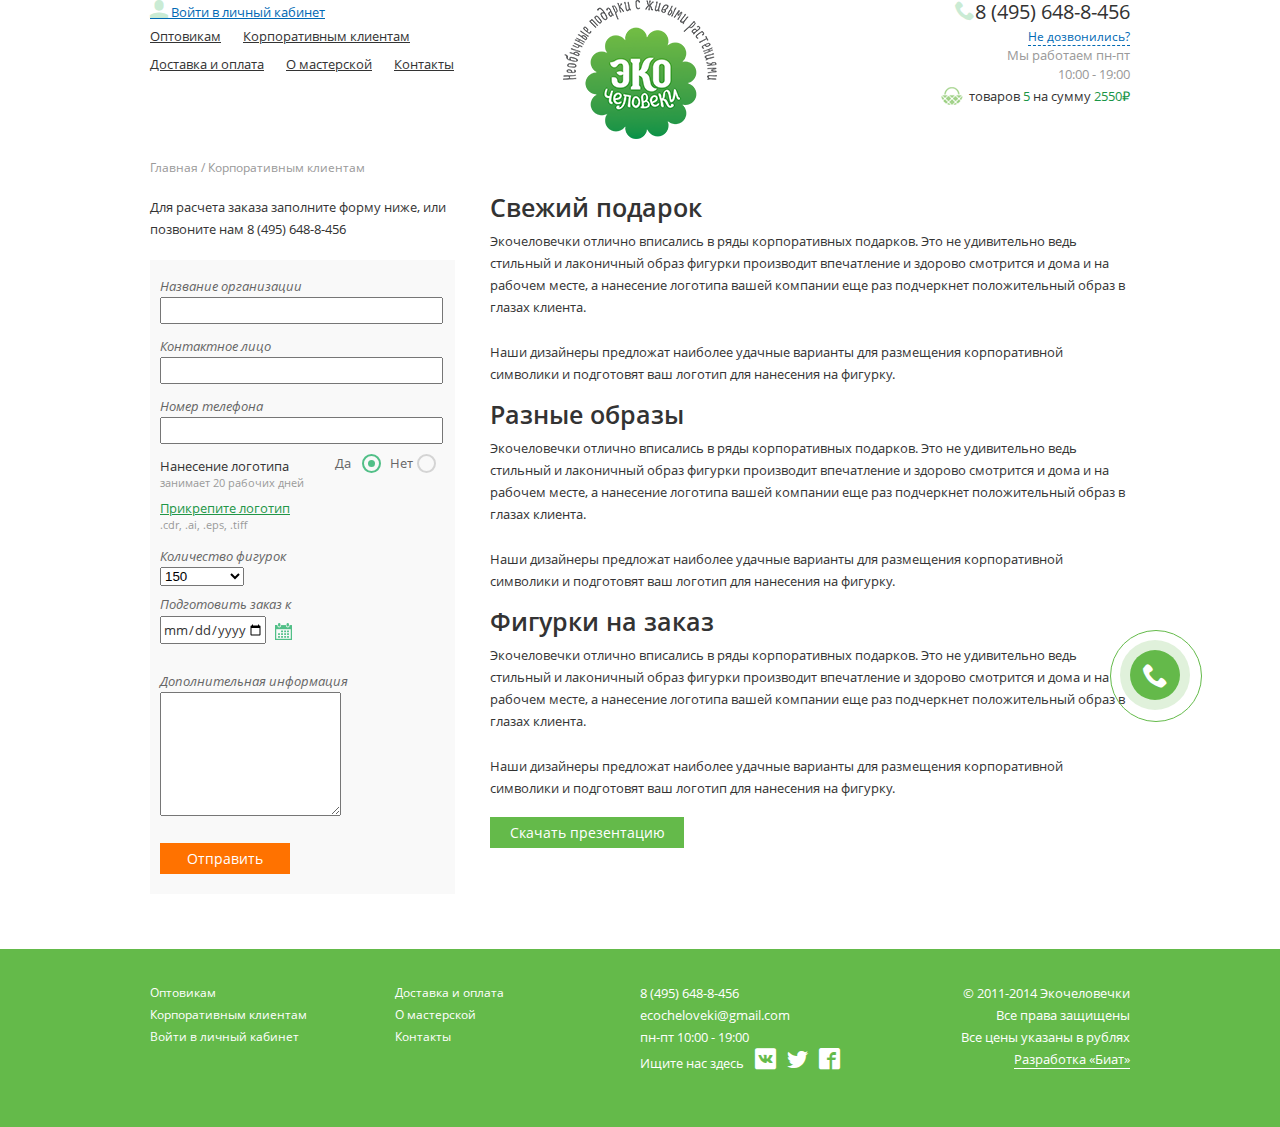
==== commit 0717fe87: "Add files via upload" ====
--- a/clients.html
+++ b/clients.html
@@ -3,136 +3,144 @@
 <head>
     <meta charset="UTF-8">
     <title>ЭКО</title>
+    <meta name="viewport" content="width=device-width, initial-scale=1.0">
     <link rel="stylesheet" href="fonts/stylesheet.css">
     <link rel="stylesheet" href="fonts/icomoon/style.css">
-    <link rel="stylesheet" type="text/css" href="css/style.css">
+    <link rel="stylesheet" href="css/style.css">
 </head>
 <body>
 <header>
     <div class="container">
-        <div class="left">
-            <a href="#" class="login">
-                <span class="icon-user"></span>
-                Войти в личный кабинет
-            </a>
-            <ul class="menu">
-                <li><a href="#">Оптовикам</a></li>
-                <li><a href="#">Корпоративным клиентам</a></li>
-                <li><a href="#">Доставка и оплата</a></li>
-                <li><a href="#">О мастерской</a></li>
-                <li><a href="#">Контакты</a></li>
-            </ul>
-        </div>
-        <div class="logo">
-            <a href="#">
-                <img src="img/png/logo.png" alt="logo">
-            </a>
-        </div>
-        <div class="right">
-            <a href="tel: 84956488456" class="phone">
-                <span class="icon-phone"></span>
-                8 (495) 648-8-456
-            </a>
-            <a href="#" class="callback">Не дозвонились?</a>
-            <p class="timing">Мы работаем пн-пт 10:00 - 19:00</p>
-            <a href="#" class="basket" style="background-image: url(img/png/basketl.png)">товаров <span>5</span> на сумму <span>2550&#8381;</span></a>
+        <div class="table">
+            <div class="left">
+                <a href="#" class="login">
+                    <span class="icon-user"></span>
+                    Войти в личный кабинет
+                </a>
+                <ul class="menu">
+                    <li><a href="#">Оптовикам</a></li>
+                    <li><a href="clients.html">Корпоративным клиентам</a></li>
+                    <li><a href="#">Доставка и оплата</a></li>
+                    <li><a href="news.html">О мастерской</a></li>
+                    <li><a href="#">Контакты</a></li>
+                </ul>
+            </div>
+            <div class="logo">
+                <a href="main.html">
+                    <img src="img/png/logo.png" alt="logo">
+                </a>
+            </div>
+            <div class="right">
+                <a href="tel: 84956488456" class="phone">
+                    <span class="icon-phone"></span>8 (495) 648-8-456
+                </a><br>
+                <a href="#" class="callback">Не дозвонились?</a>
+                <p class="timing">Мы работаем пн-пт<br>10:00 - 19:00</p>
+                <a href="#" class="basket" style="background-image: url(img/png/basket.png)">товаров <span>5</span> на
+                    сумму <span>2550&#8381;</span></a>
+            </div>
         </div>
     </div>
 </header>
 <div class="container">
     <div class="content">
         <ul class="breadcrumbs">
-            <li><a href="">Главная</a></li>
-            <li><a href="">Корпоративным клиентам</a></li>
-            <li></li>
+            <li><a href="main.html">Главная / </a></li>
+            <li><span>Корпоративным клиентам</span></li>
         </ul>
-        <div class="clientWrap">
+        <div class="clientWrap cfix">
             <div class="left">
-                <p>Для расчета заказа заполните форму ниже, или позвоните нам 8 (495) 648-8-456</p>
-                <form action="#">
+                <p>Для расчета заказа заполните форму ниже,
+                    или позвоните нам 8 (495) 648-8-456
+                </p>
+                <div class="formClientWrap">
+                    <form action="#">
                     <div>
-                        <label for="orgName">Название организации</label>
-                        <input type="text" name="orgName" id="orgName">
+                        <label class="labelFormClient" for="orgName">Название организации</label>
+                        <input class="formSize bordOrd" type="text" name="orgName" id="orgName">
                     </div>
                     <div>
-                        <label for="contact">Контактное лицо</label>
-                        <input type="text" name="contact" id="contact">
+                        <label class="labelFormClient" for="contact">Контактное лицо</label>
+                        <input class="formSize bordOrd" type="text" name="contact" id="contact">
                     </div>
                     <div>
-                        <label for="phoneNum">Номер телефона</label>
-                        <input type="text" name="phoneNum" id="phoneNum">
+                        <label class="labelFormClient" for="phoneNum">Номер телефона</label>
+                        <input class="formSize bordOrd" type="text" name="phoneNum" id="phoneNum">
                     </div>
+                    <div class="addLogo cfix">
+                        <div class="leftLogo">
+                            <span class="writeLogo">Нанесение логотипа</span>
+                            <span class="signature">занимает 20 рабочих дней</span>
+                        </div>
+                        <ul class="rightLogo cfix">
+                            <li>
+                                <input class="radioBtn"  type="radio" name="logoOn" id="logoOn1" checked>
+                                <label for="logoOn1">Да</label>
+
+                            </li>
+                            <li>
+                                <input class="radioBtn"  type="radio" name="logoOn" id="logoOn2">
+                                <label for="logoOn2">Нет</label>
+
+                            </li>
+                        </ul>
+                    </div>
+                    <div class="addFile">
+                        <input type="file" name="addLogo" id="addLogo">
+                        <label for="addLogo">Прикрепите логотип</label>
+                        <span class="signature">.cdr, .ai, .eps, .tiff</span>
+                    </div>
+                    <div class="howMany">
+                        <label class="labelFormClient" for="howMuch">Количество фигурок</label>
+                        <select class="heightClientForm bordOrd" name="howMuch" id="howMuch">
+                            <option value="150">150</option>
+                        </select>
+                    </div>
+                    <div class="date">
+                        <label class="labelFormClient" for="date">Подготовить заказ к</label>
+                        <div>
+                            <input class="heightClientForm bordOrd" type="date" name="date" id="date">
+                            <img src="img/png/calendar.png" alt="date">
+                        </div>
+                    </div>
+                    <div class="addInf">
+                        <label class="labelFormClient" for="moreInfo">Дополнительная информация</label>
+                        <textarea class="widthClientForm bordOrd" name="moreInfo" id="moreInfo"></textarea>
+                    </div>
+                    <button>Отправить</button>
                 </form>
-                <div>
-                    <div>
-                        <span>Нанесение логотипа</span>
-                        <span>занимает 20 рабочих дней</span>
-                    </div>
-                    <ul>
-                        <li>
-                            <input type="radio" name="logoOn" id="logoOn1" checked>
-                            <label for="logoOn1">Да</label>
-                        </li>
-                        <li>
-                            <input type="radio" name="logoOn" id="logoOn2">
-                            <label for="logoOn2">Нет</label>
-                        </li>
-                    </ul>
                 </div>
-                <div>
-                    <input type="file" name="addLogo" id="addLogo">
-                    <label for="addLogo" class="addLogo">Прикрепите логотип</label>
-                    <span>cdr, .ai, .eps, .tiff</span>
-                </div>
-                <div>
-                    <label for="howMuch">Количество фигурок</label>
-                    <select name="howMuch" id="howMuch">
-                        <option value=""></option>
-                    </select>
-                </div>
-                <div>
-                    <label for="date">Подготовить заказ к</label>
-                    <input type="text" name="date" id="date">
-                </div>
-                <div>
-                    <label for="moreInfo">Дополнительная информация</label>
-                    <textarea name="moreInfo" id="moreInfo"></textarea>
-                </div>
-                <button>Отправить</button>
             </div>
             <div class="right">
                 <div>
                     <h3>Свежий подарок</h3>
                     <p>Экочеловечки отлично вписались в ряды корпоративных подарков. Это не удивительно ведь стильный и
-                        лаконичный
-                        образ фигурки производит впечатление и здорово смотрится и дома и на рабочем месте, а нанесение
-                        логотипа
-                        вашей компании еще раз подчеркнет положительный образ в глазах клиента.</p>
+                        лаконичный образ фигурки производит впечатление и здорово смотрится и дома и на рабочем месте,
+                        а нанесение логотипа вашей компании еще раз подчеркнет положительный образ в глазах клиента.
+                    </p>
                     <p>Наши дизайнеры предложат наиболее удачные варианты для размещения корпоративной символики и
-                        подготовят ваш
-                        логотип для нанесения на фигурку.</p>
+                        подготовят ваш логотип для нанесения на фигурку.
+                    </p>
                 </div>
                 <div>
                     <h3>Разные образы</h3>
                     <p>Экочеловечки отлично вписались в ряды корпоративных подарков. Это не удивительно ведь стильный и
-                        лаконичный
-                        образ фигурки производит впечатление и здорово смотрится и дома и на рабочем месте, а нанесение
-                        логотипа
-                        вашей компании еще раз подчеркнет положительный образ в глазах клиента.</p>
+                        лаконичный образ фигурки производит впечатление и здорово смотрится и дома и на рабочем месте,
+                        а нанесение логотипа вашей компании еще раз подчеркнет положительный образ в глазах клиента.
+                    </p>
                     <p>Наши дизайнеры предложат наиболее удачные варианты для размещения корпоративной символики и
-                        подготовят ваш
-                        логотип для нанесения на фигурку.</p>
+                        подготовят ваш логотип для нанесения на фигурку.
+                    </p>
                 </div>
                 <div>
                     <h3>Фигурки на заказ</h3>
                     <p>Экочеловечки отлично вписались в ряды корпоративных подарков. Это не удивительно ведь стильный и
-                        лаконичный
-                        образ фигурки производит впечатление и здорово смотрится и дома и на рабочем месте, а нанесение
-                        логотипа
-                        вашей компании еще раз подчеркнет положительный образ в глазах клиента.</p>
+                        лаконичный образ фигурки производит впечатление и здорово смотрится и дома и на рабочем месте,
+                        а нанесение логотипа вашей компании еще раз подчеркнет положительный образ в глазах клиента.
+                    </p>
                     <p>Наши дизайнеры предложат наиболее удачные варианты для размещения корпоративной символики и
-                        подготовят ваш
-                        логотип для нанесения на фигурку.</p>
+                        подготовят ваш логотип для нанесения на фигурку.
+                    </p>
                 </div>
                 <button>Скачать презентацию</button>
             </div>
@@ -141,37 +149,43 @@
 </div>
 <footer>
     <div class="container">
-        <ul>
-            <li>
-                <ul>
-                    <li><a href="#">Оптовикам</a></li>
-                    <li><a href="#">Корпоративным клиентам</a></li>
-                    <li><a href="#">Войти в личный кабинет</a></li>
-                </ul>
-            </li>
-            <li>
-                <ul>
-                    <li><a href="#">Доставка и оплата</a></li>
-                    <li><a href="#">О мастерской</a></li>
-                    <li><a href="#">Контакты</a></li>
-                </ul>
-            </li>
-        </ul>
-        <div><a href="tel: 89456488456">8 (495) 648-8-456</a>
-            <a href="#">ecocheloveki@gmail.com</a>
-            <span>пн-пт 10:00-19:00</span>
-            <span>Ищите нас здесь</span>
-            <a href="#" class="icon-soc3"></a>
-            <a href="#" class="icon-soc2"></a>
-            <a href="#" class="icon-soc1"></a>
-        </div>
-        <div>
-            <span>© 2011-2014 Экочеловечки</span>
-            <span>Все права защищены</span>
-            <span>Все цены указаны в рублях</span>
-            <span><a href="">Разработка «Биат»</a></span>
+        <div class="cfix">
+            <ul class="footMenu cfix">
+                <li class="col">
+                    <ul>
+                        <li><a href="#">Оптовикам</a></li>
+                        <li><a href="#">Корпоративным клиентам</a></li>
+                        <li><a href="#">Войти в личный кабинет</a></li>
+                    </ul>
+                </li>
+                <li class="col">
+                    <ul>
+                        <li><a href="#">Доставка и оплата</a></li>
+                        <li><a href="#">О мастерской</a></li>
+                        <li><a href="#">Контакты</a></li>
+                    </ul>
+                </li>
+            </ul>
+            <div class="contacts">
+                <a href="tel: 89456488456">8 (495) 648-8-456</a>
+                <a href="mailto: ecocheloveki@gmail.com">ecocheloveki@gmail.com</a>
+                <span>пн-пт 10:00 - 19:00</span>
+                <div>
+                    <span>Ищите нас здесь</span>
+                    <a href="#" class="icon-soc3"></a>
+                    <a href="#" class="icon-soc2"></a>
+                    <a href="#" class="icon-soc1"></a>
+                </div>
+            </div>
+            <div class="copyright">
+                <span>© 2011-2014 Экочеловечки</span>
+                <span>Все права защищены</span>
+                <span>Все цены указаны в рублях</span>
+                <span><a href="">Разработка «Биат»</a></span>
+            </div>
         </div>
     </div>
 </footer>
+<button class="call"><span class="icon-phone"></span></button>
 </body>
 </html>--- a/fonts/stylesheet.css
+++ b/fonts/stylesheet.css
@@ -6,6 +6,17 @@
         url('OpenSans.ttf') format('truetype'),
         url('OpenSans.svg#OpenSans') format('svg');
     font-weight: normal;
+    font-style: normal;
+}
+
+@font-face {
+    font-family: 'Open Sans';
+    src: url('OpenSans-Bold.eot');
+    src: url('OpenSans-Bold.eot?#iefix') format('embedded-opentype'),
+        url('OpenSans-Bold.woff') format('woff'),
+        url('OpenSans-Bold.ttf') format('truetype'),
+        url('OpenSans-Bold.svg#OpenSans-Bold') format('svg');
+    font-weight: bold;
     font-style: normal;
 }
 
@@ -31,14 +42,3 @@
     font-style: italic;
 }
 
-@font-face {
-    font-family: 'Open Sans';
-    src: url('OpenSans-Bold.eot');
-    src: url('OpenSans-Bold.eot?#iefix') format('embedded-opentype'),
-        url('OpenSans-Bold.woff') format('woff'),
-        url('OpenSans-Bold.ttf') format('truetype'),
-        url('OpenSans-Bold.svg#OpenSans-Bold') format('svg');
-    font-weight: bold;
-    font-style: normal;
-}
-
--- a/css/style.css
+++ b/css/style.css
@@ -1,416 +1,1271 @@
-* {
-    box-sizing: border-box;
-}
-
-body {
-    margin: 0 auto;
-    font-family: "Open Sans";
-}
-
-h1, h2, h3, h4, h5, h6, p {
-    margin: 0;
-}
-
-ul {
-    margin: 0;
-    padding: 0;
-    list-style-type: none;
-}
-
-input, button, textarea {
-    outline: none;
-    font-family: "Open Sans";
-}
-
-.container {
-    width: 1010px;
-    margin: 0 auto;
-    padding: 0 15px;
-}
-
-.clear::after {
-    content: '';
-    display: block;
-    clear: both;
-}
-
-header .login {
-    font-size: 13px;
-    line-height: 18px;
-    color: #0069b4;
-}
-
-header .menu a {
-    font-size: 13px;
-    line-height: 28px;
-    color: #333333;
-}
-
-.menu li {
-    display: inline-block;
-    margin-right: 18px;
-}
-
-header .phone {
-    font-size: 20px;
-    line-height: 20px;
-    color: #333333;
-    text-decoration: none;
-}
-
-header .callback {
-    font-size: 12px;
-    line-height: 16px;
-    text-decoration: none;
-    color: #0069b4;
-    border-bottom: 1px dashed #0069b4;
-}
-
-header p.timing {
-    font-size: 13px;
-    line-height: 19px;
-    color: #999999;
-}
-
-header .basket {
-    font-size: 13px;
-    line-height: 24px;
-    color: #333333;
-    text-decoration: none;
-    display: inline-block;
-    padding-left: 28px;
-    background-repeat: no-repeat;
-    background-position: left center;
-}
-
-header .basket span {
-    color: #1a9547;
-}
-
-header [class*="icon"] {
-    color: #1a9547;
-}
-
-header .login [class*="icon"] {
-    font-size: 18px;
-}
-
-header .phone [class*="icon"] {
-    font-size: 20px;
-}
-
-.advantages {
-    width: calc(100% - 320px);
-    float: left;
-}
-
-.advantages .item {
-    width: 25%;
-    float: left;
-}
-
-
-.advantages .item span {
-    font-size: 14px;
-    font-weight: bold;
-    line-height: 17px;
-    color: #333333;
-}
-
-.advantages .item p {
-    font-size: 12px;
-    line-height: 14px;
-    color: #666666;
-}
-
-.subscribe {
-    width: 320px;
-    float: left;
-}
-
-.subscribe {
-    background-color: #64ba4a;
-}
-
-.subscribe label {
-    font-size: 16px;
-    color: #ffffff;
-}
-
-.subscribe input {
-    font-size: 13px;
-    line-height: 37px;
-    color: #999999;
-    border: none;
-}
-
-.subscribe button {
-    font-size: 13px;
-    line-height: 37px;
-    text-align: center;
-    color: #ffffff;
-    background-color: #259c47;
-    border: none;
-}
-
-.subscribe .wrap span {
-    font-size: 12px;
-    color: rgba(255, 255, 255, 0.5);
-}
-
-.filter li {
-    font-size: 13px;
-    line-height: 16px;
-    border-bottom: 1px dashed #666666;
-    display: inline-block;
-}
-
-.filter li + li {
-    margin-left: 15px;
-}
-
-.filter li a {
-    text-decoration: none;
-    color: #666666;
-}
-
-.card .img {
-    width: 220px;
-    height: 220px;
-    background-size: cover;
-    background-position: center;
-    background-repeat: no-repeat;
-
-}
-
-.card .title {
-    font-size: 15px;
-    line-height: 22px;
-    color: #333333;
-}
-
-.card a {
-    font-size: 15px;
-    line-height: 22px;
-    color: #0069b4;
-}
-
-.card .price {
-    font-size: 20px;
-    font-weight: 600;
-    line-height: 30px;
-    color: #333333;
-    display: inline-block;
-    vertical-align: top;
-}
-
-.card .price .old {
-    font-size: 14px;
-    font-weight: normal;
-    line-height: 16px;
-    text-decoration: line-through;
-    color: #666666;
-    display: inline-block;
-    vertical-align: top;
-}
-
-.card button {
-    font-size: 14px;
-    line-height: 32px;
-    text-align: center;
-    color: #ffffff;
-    border: none;
-    background-color: #ff7200;
-}
-
-.socials h2 {
-    font-size: 18px;
-    font-weight: 600;
-    line-height: 22px;
-    text-align: center;
-    color: #666666;
-}
-
-.tabs li a {
-    font-size: 14px;
-    text-decoration: none;
-    line-height: 45px;
-    color: #999999;
-}
-
-.info .content {
-    font-size: 12px;
-    line-height: 18px;
-    color: #333333;
-}
-
-.info .title {
-    text-transform: uppercase;
-}
-
-footer {
-    font-size: 13px;
-    line-height: 22px;
-    color: #ffffff;
-    background-color: #64ba4a;
-}
-
-.footMenu {
-    width: 50%;
-    float: left;
-}
-
-.contacts {
-    width: 25%;
-    float: left;
-}
-
-.copyright {
-    width: 25%;
-    float: left;
-}
-
-.footMenu .col {
-    width: 50%;
-    float: left;
-}
-
-footer a {
-    text-decoration: none;
-    color: #ffffff;
-}
-
-footer a[class*="icon"] {
-    font-size: 21px;
-
-}
-
-.social-item:first-child,
-.social-item:last-child {
-    width: 290px;
-    height: 400px;
-}
-
-.social-item:nth-child(2) {
-    margin: 0 25px;
-    width: 350px;
-    height: 400px;
-}
-
-.social-item {
-    background-size: cover;
-    background-repeat: no-repeat;
-    background-position: center;
-}
-.banner .sale {
-    width: 305px;
-    height: 360px;
-}
-
-.banner .slider {
-    width: 645px;
-    height: 360px;
-}
-
-.banner>div {
-    background-size: cover;
-    background-position: center;
-    background-repeat: no-repeat;
-}
-
-/*-----------------------------------------СТИЛИ ДЛЯ CLIENT.HTML--------------------------------------------------*/
-
-.breadcrumbs li a {
-    font-size: 13px;
-    line-height: 19px;
-    color: #999999;
-    text-decoration: none;
-}
-
-p {
-    font-size: 13px;
-}
-
-.clientWrap label {
-    font-size: 13px;
-    font-style: italic;
-    color: #999999;
-}
-
-label.addLogo {
-    color: #26b319;
-    text-decoration: underline;
-    font-style: normal;
-}
-
-.clientWrap .left button {
-    font-size: 14px;
-    line-height: 32px;
-    width: 130px;
-    text-align: center;
-    color: #ffffff;
-    border: none;
-    background-color: #ff7200;
-}
-
-.clientWrap .right button {
-    font-size: 13px;
-    line-height: 32px;
-    width: 190px;
-    text-align: center;
-    color: #ffffff;
-    background-color: #64ba4a;
-    border: none;
-}
-
-.clientWrap .left span:first-child {
-    font-size: 13px;
-}
-
-.clientWrap .left span:last-child {
-    font-size: 11px;
-    line-height: 19px;
-    color: #999999;
-}
-
-/*-----------------------------------------СТИЛИ ДЛЯ NEWS.HTML--------------------------------------------------*/
-
-.date {
-    font-size: 12px;
-    line-height: 19px;
-    color: #999999;
-}
-
-.otherNews {
-    color: #0069b4;
-    font-size: 13px;
-}
-
-.newsImg {
-    height: 205px;
-    width: 980px;
-}
-
-/*-----------------------------------------СТИЛИ ДЛЯ ORDER.HTML--------------------------------------------------*/
-/*!!!!!!!!!!!!!!!!!!!!!!!!!!!!!!!!НЕ ПОЛУЧАЕТСЯ ЗАДАТЬ СТИЛИ ДЛЯ ЛЕЙБЛОВ !!!!!!!!!!!!!!!!!!!!!*/
-.city label {
-    font-size: 13px;
-    font-style: italic;
-    color: #999999;
-}
-
-fieldset span {
-    font-size: 15px;
-}
-
-fieldset .addres span {
-    font-size: 15px;
-}
-
-fieldset .addres label {
-    font-size: 13px;
-    font-style: italic;
-    color: #999999;
-}
-
-/*-----------------------------------------ПОЗИЦИОНИРОВАНИЕ--------------------------------------------------*/+* {
+    box-sizing: border-box;
+}
+
+body {
+    margin: 0 auto;
+    font-family: "Open Sans";
+}
+
+h1, h2, h3, h4, h5, h6, p {
+    margin: 0;
+}
+
+ul {
+    margin: 0;
+    padding: 0;
+    list-style-type: none;
+}
+
+input, button, textarea {
+    outline: none;
+    font-family: "Open Sans";
+}
+
+.container {
+    width: 1010px;
+    margin: 0 auto;
+    padding: 0 15px;
+}
+
+.cfix::after {
+    content: '';
+    display: block;
+    clear: both;
+}
+
+a{
+    -webkit-transition: all 0.3s;
+    -moz-transition: all 0.3s;
+    -o-transition: all 0.3s;
+    transition: all 0.3s;
+}
+
+header {
+    padding-bottom: 18px;
+}
+
+header .table {
+    display: table;
+    width: 100%;
+}
+
+header .left {
+    display: table-cell;
+    width: 33.3333%;
+    vertical-align: top;
+    text-align: left;
+}
+
+header .logo {
+    display: table-cell;
+    width: 33.3333%;
+    vertical-align: top;
+    text-align: center;
+}
+
+header .right {
+    display: table-cell;
+    width: 33.3333%;
+    vertical-align: top;
+    text-align: right;
+}
+
+header .login {
+    font-size: 13px;
+    line-height: 18px;
+    color: #0069b4;
+}
+
+header .login:hover {
+    text-decoration: none;
+}
+
+header .menu a {
+    font-size: 13px;
+    line-height: 28px;
+    color: #333333;
+}
+
+header .menu a:hover {
+    text-decoration: none;
+}
+
+.menu li {
+    display: inline-block;
+    margin-right: 18px;
+}
+
+header .phone {
+    font-size: 20px;
+    line-height: 20px;
+    color: #333333;
+    text-decoration: none;
+    -webkit-transition: color 0.3s;
+    -moz-transition: color 0.3s;
+    -o-transition: color 0.3s;
+    transition: color 0.3s;
+}
+
+header .phone:hover {
+    color: #1a9547;
+}
+
+header .phone span {
+    opacity: 1;
+}
+
+@keyframes phoneAnimation {
+    0%{
+        -webkit-transform: scale(0.7);
+        -moz-transform: scale(0.7);
+        -ms-transform: scale(0.7);
+        -o-transform: scale(0.7);
+        transform: scale(0.7);
+        opacity: 1;
+    }
+    50%{
+        -webkit-transform: scale(1);
+        -moz-transform: scale(1);
+        -ms-transform: scale(1);
+        -o-transform: scale(1);
+        transform: scale(1);
+        opacity: 0;
+    }
+    100%{
+        opacity: 1;
+    }
+}
+
+header .phone span:before {
+    animation-name: phoneAnimation;
+    -webkit-animation-duration: 2s;
+    -moz-animation-duration: 2s;
+    -o-animation-duration: 2s;
+    animation-duration: 2s;
+    animation-iteration-count: infinite;
+}
+
+header .callback {
+    font-size: 12px;
+    line-height: 16px;
+    text-decoration: none;
+    color: #0069b4;
+    border-bottom: 1px dashed #0069b4;
+    -webkit-transition: border-bottom 0.3s;
+    -moz-transition: border-bottom 0.3s;
+    -o-transition: border-bottom 0.3s;
+    transition: border-bottom 0.3s;
+}
+
+header .callback:hover {
+    border-bottom: 1px dashed transparent;
+}
+
+header p.timing {
+    font-size: 13px;
+    line-height: 19px;
+    color: #999999;
+}
+
+header .basket {
+    font-size: 13px;
+    line-height: 22px;
+    color: #333333;
+    text-decoration: none;
+    display: inline-block;
+    padding-left: 28px;
+    background-repeat: no-repeat;
+    background-position: left center;
+    -webkit-transition: color 0.3s;
+    -moz-transition: color 0.3s;
+    -o-transition: color 0.3s;
+    transition: color 0.3s;
+}
+
+header .basket:hover {
+    color: #1a9547;
+}
+
+header .basket span {
+    color: #1a9547;
+}
+
+header [class*="icon"] {
+    color: #caebd4;
+}
+
+header .login [class*=icon] {
+    font-size: 18px;
+}
+
+header .phone [class*="icon"] {
+    font-size: 20px;
+}
+
+.banner {
+    display: flex;
+    justify-content: space-between;
+    margin-bottom: 30px;
+}
+
+.banner .sale {
+    width: 305px;
+    height: 360px;
+}
+
+.banner .slider {
+    width: 645px;
+    height: 360px;
+}
+
+.banner > div {
+    -webkit-background-size: cover;
+    background-size: cover;
+    background-position: center;
+    background-repeat: no-repeat;
+}
+
+.advSub {
+    margin-bottom: 30px;
+}
+
+.advantages {
+    width: calc(100% - 320px);
+    float: left;
+}
+
+.advantages .item { 
+    width: 25%;
+    float: left;
+}
+
+.advantages .item span {
+    font-size: 14px;
+    font-weight: bold;
+    line-height: 17px;
+    color: #333333;
+    display: block;
+    margin-top: 18px;
+}
+
+.advantages .item p {
+    font-size: 12px;
+    line-height: 14px;
+    color: #666666;
+    margin-top: 11px;
+}
+
+.subscribe {
+    background-color: #63b849;
+    width: 320px;
+    float: left;
+}
+
+.subscribe form {
+    padding: 10px 19px 19px 19px;
+}
+
+.subscribe label {
+    line-height: 24px;
+    font-size: 16px;
+    color: #ffffff;
+}
+
+.subscribe input {
+    font-size: 13px;
+    line-height: 37px;
+    color: #999999;
+    border: none;
+    width: 100%;
+    margin-top: 10px;
+    margin-bottom: 14px;
+}
+
+.subscribe button {
+    font-size: 13px;
+    line-height: 37px;
+    text-align: center;
+    color: #ffffff;
+    background-color: #259c47;
+    border: none;
+    width: 188px;
+    display: table-cell;
+    vertical-align: middle;
+    -webkit-transition: opacity 0.3s;
+    -moz-transition: opacity 0.3s;
+    -o-transition: opacity 0.3s;
+    transition: opacity 0.3s;
+    opacity: 1;
+}
+
+.subscribe button:hover { 
+    opacity: 0.7;
+}
+
+.subScribe .wrap {
+    width: 100%;
+    display: table;
+}
+
+.subscribe .wrap span {
+    font-size: 12px;
+    color: rgba(255, 255, 255, 0.5);
+    display: table-cell;
+    vertical-align: middle;
+    padding-left: 25px;
+}
+
+.catalog {
+    margin-bottom: 60px;
+}
+
+.filter {
+    margin-bottom: 30px;
+}
+
+.filter li {
+    font-size: 13px;
+    line-height: 16px;
+    border-bottom: 1px dashed #666666;
+    display: inline-block;
+    -webkit-transition: border-bottom 0.3s;
+    -moz-transition: border-bottom 0.3s;
+    -o-transition: border-bottom 0.3s;
+    transition: border-bottom 0.3s;
+}
+
+.filter li:hover {  
+    border-bottom: 1px dashed transparent;
+}
+
+.filter li+li {
+    margin-left: 15px;
+}
+
+.filter li a {
+    text-decoration: none;
+    color: #666666;
+}
+
+.cards {
+    display: grid;
+    grid-template-columns: repeat(4, 1fr);
+    grid-gap: 30px;
+}
+
+.card {
+    position: relative;
+    border-bottom: 1px solid #e4e4e4;
+}
+
+.cards .card .status {
+    position: absolute;
+    display: block;
+    top: -3px;
+    left: -3px;
+    width: 43px;
+    font-size: 13px;
+    line-height: 20px;
+    text-align: center;
+}
+
+.card .img {
+    width: 220px;
+    height: 220px;
+    -webkit-background-size: cover;
+    background-size: cover;
+    background-position: center;
+    background-repeat: no-repeat;
+}
+
+.card .title {
+    font-size: 15px;
+    line-height: 22px;
+    color: #333333;
+    display: block;
+}
+
+.card a {
+    font-size: 15px;
+    line-height: 22px;
+    color: #0069b4;
+}
+
+.card .price {
+    font-size: 20px;
+    font-weight: 600;
+    line-height: 30px;
+    color: #333333;
+    display: inline-block;
+    vertical-align: top;
+}
+
+.card .price .old {
+    font-size: 14px;
+    font-weight: normal;
+    line-height: 16px;
+    text-decoration: line-through;
+    color: #666666;
+    display: inline-block;
+    vertical-align: top;
+}
+
+.card .content {
+    position: relative;
+    min-height: 95px;
+}
+
+.card .content .buy {
+    position: absolute;
+    width: 100%;
+    bottom: 10px;
+    left: 0px;
+}
+
+.card .buy button {
+    background-color: #ff7100;
+    width: 103px;
+    height: 32px;
+    font-size: 14px;
+    line-height: 16px;
+    text-align: center;
+    color: #ffffff;
+    cursor: pointer;
+    float: right;
+    display: inline-block;
+    -webkit-transition: all 0.3s;
+    -moz-transition: all 0.3s;
+    -ms-transition: all 0.3s;
+    -o-transition: all 0.3s;
+    transition: all 0.3s;
+    border: 1px solid transparent;
+}
+
+.card .buy button:hover {
+    border: 1px solid #ff7100;
+    background-color: #fff;
+    color: #ff7100;
+}
+ 
+.cards {
+    display: grid;
+    grid-template-columns: repeat(4, 1fr);
+    grid-gap: 30px;
+}
+
+.status.hit {
+    background-color: #6eddcc;
+}
+
+.status.discount {
+    background-color: #ffed03;
+}
+
+.status.new {
+    background-color: #78ec71;
+}
+
+.socials {
+    margin-bottom: 30px;
+}
+
+.socials h2 {
+    font-size: 18px;
+    font-weight: 600;
+    line-height: 22px;
+    text-align: center;
+    color: #666666;
+    margin-bottom: 60px;
+}
+
+.socials .wrap {
+    display: flex;
+    justify-content: space-between;
+}
+
+.socialItem {
+    background-size: cover;
+    background-repeat: no-repeat;
+    background-position: center;
+}
+
+.socialItem:first-child, .socialItem:last-child {
+    width: 290px;
+    height: 400px;
+}
+
+.socialItem:nth-child(2) {
+    width: 350px;
+    height: 400px;
+}
+
+.info {
+    padding-bottom: 30px;
+}
+
+.info .tabs {
+    margin-bottom: 20px;
+}
+
+.info .tabs li {
+    display: inline-block;
+}
+
+.info .tabs li a {
+    width: 100%;
+    font-size: 14px;
+    text-decoration: none;
+    line-height: 45px;
+    color: #999999;
+    padding-left: 12px;
+    padding-right: 18px;
+    height: 100%;
+    display: inline-block;
+}
+
+.info .tabs li a:hover {
+    background-color: #f2fff7;
+    color: #1c9847;
+}
+
+.info .content { 
+    font-size: 12px;
+    line-height: 18px;
+    color: #333333;
+}
+    
+.info .title {
+    text-transform: uppercase;
+    position: relative;
+    display: block;
+    padding-left: 25px;
+}
+
+footer {
+    padding-top: 33px;
+    padding-bottom: 53px;
+    font-size: 13px;
+    line-height: 22px;
+    color: #ffffff;
+    background-color: #64ba4a;
+}
+
+footer a {
+    display: table;
+    text-decoration: none;
+    color: #ffffff;
+}
+
+footer a[class*="icon"] {
+    font-size: 21px;
+    display: inline-block;
+    margin-left: 8px;
+}
+
+.footMenu {
+    width: 50%;
+    float: left;
+}
+
+.footMenu .col {
+    width: 50%;
+    float: left;
+}
+
+.contacts {
+    float: left;
+    width: 25%;
+}
+
+.copyright {
+    float: left;
+    width: 25%;
+}
+
+.copyright span {
+    display: block;
+    text-align: right;
+}
+
+.copyright span a {
+    display: inline;
+    border-bottom: 1px solid #ffffff;
+}
+
+.socialItem:first-child, .socialItem:last-child {
+    width: 290px;
+    height: 400px;
+}
+
+.socialItem:nth-child(2) {
+    margin: 0 25px;
+    width: 350px;
+    height: 400px;
+}
+
+.socialItem {
+    -webkit-background-size: cover;
+    background-size: cover;
+    background-repeat: no-repeat;
+    background-position: center;
+}
+
+.breadcrumbs a, li{
+    font-size: 12px;
+    color: #999999;
+    text-decoration: none;
+}
+
+.clientWrap .left p{
+    font-size: 13px;
+    color: #333333;
+}
+
+.clientForm {
+    background-color: #f9f9f9;
+}
+
+.clientForm form label {
+    font-size: 13px;
+    color: #666666;
+    font-style: italic;
+}
+
+.chooseLogoAdd .drawing {
+    font-size: 13px;
+    color: #333333;
+}
+
+.chooseLogoAdd .waiting {
+    font-size: 11px;
+    color: #999999;
+}
+
+.chooseLogoAdd label {
+    font-size: 13px;
+    color: #666666;
+}
+
+.logoAdd .textLogoAdd {
+    font-size: 13px;
+    color: #229647;
+    text-decoration: underline;
+}
+
+.logoAdd span {
+    font-size: 11px;
+    color: #999999;
+}
+
+.quantity, .workDate, .leftInfo label {
+    font-size: 13px;
+    color: #666666;
+    font-style: italic;
+}
+
+.formButton {
+    font-size: 14px;
+    color: #ffffff;
+    background-color: #ff7200;
+    width: 130px;
+    height: 30px;
+    border: 0;
+}
+
+.clientWrap .right h3 {
+    font-size: 25px;
+    color: #333333;
+}
+
+.clientWrap .right p {
+    font-size: 13px;
+    color: #333333;
+}
+
+.clientButton {
+    font-size: 14px;
+    color: #ffffff;
+    background-color: #64ba4a;
+    width: 195px;
+    height: 35px;
+    border: 0;
+}
+
+.content h3 {
+    font-size: 18px;
+    color: #333333;
+}
+
+.content .date {
+    font-size: 12px;
+    color: #aaaaaa;
+}
+
+.content p {
+    font-size: 13px;
+    color: #333333;
+}
+
+.otherNews { 
+    font-size: 13px;
+    color: #0069b4;
+}
+
+.orderForm fieldset {
+    border: 0;
+}
+
+.chooseCity label {
+    font-size: 13px;
+    color: #666666;
+    font-style: italic;
+}
+
+.chooseCity option {
+    font-size: 13px;
+    color: #333333;
+}
+
+.chooseDeliv label {
+    font-size: 13px;
+    color: #333333;
+}
+
+.chooseDeliv span {
+    font-weight: 600;
+    font-size: 15px;
+}
+
+.chooseDeliv p {
+    font-size: 12px;
+    color: #666666;
+}
+
+.chooseDeliv .additional {
+    font-weight: normal;
+    font-size: 12px;
+    color: #f26522;
+}
+
+.delivInfo span {
+    font-size: 15px;
+    color: #333333;
+    font-weight: 600;
+}
+
+.delivInfo label {
+    font-size: 13px;
+    color: #666666;
+    font-style: italic;
+}
+
+.delivInfo label span {
+    color: #ee393e;
+}
+
+.choosePay span {
+    font-weight: 600;
+    font-size: 15px;
+    color: #333333;
+}
+
+.choosePay label {
+    font-size: 13px;
+    color: #333333;
+}
+
+.choosePay p { 
+    font-size: 12px;
+    color: #666666;
+}
+
+.yourInfo span {
+    font-weight: 600;
+    font-size: 15px;
+    color: #333333;
+}
+
+.yourInfo label {
+    font-size: 13px;
+    color: #666666;
+    font-style: italic;
+}
+
+.yourInfo button {
+    font-size: 14px;
+    color: #ffffff;
+    background-color: #ea5b0c;
+    width: 195px;
+    height: 35px;
+    border: 0;
+}
+
+.call {
+    display: block;
+    width: 50px;
+    height: 50px;
+    border: none;
+    background-color: #64ba4a;
+    position: fixed;
+    right: 100px;
+    bottom: 200px;
+    border-radius: 50px;
+}
+
+.call [class*="icon"] {
+    font-size: 25px;
+    line-height: 50px;
+    color: #ffffff;
+}
+
+.call::before {
+    content: '';
+    display: block;
+    position: absolute;
+    top: -10px;
+    left: -10px;
+    width: calc(100% + 20px);
+    height: calc(100% + 20px);
+    background-color: #64ba4a;
+    border-radius: 50%;
+    z-index: -1;
+    opacity: 0.2;
+    color: #ffffff;
+    animation: circleFill 2.2s infinite ease-in-out;
+}
+
+.call::after {
+    content: '';
+    display: block;
+    position: absolute;
+    top: -20px;
+    left: -20px;
+    width: calc(100% + 40px);
+    height: calc(100% + 40px);
+    border: 1px solid #64ba4a;
+    border-radius: 50%;
+    z-index: -1;
+    animation: circle 2.2s infinite ease-in-out;
+}
+
+@keyframes circleFill {
+    0% {
+        -webkit-transform: scale(0.5);
+        -moz-transform: scale(0.5);
+        -ms-transform: scale(0.5);
+        -o-transform: scale(0.5);
+        transform: scale(0.5);
+        opacity: 0;
+    }
+    50% {
+        -webkit-transform: scale(1);
+        -moz-transform: scale(1);
+        -ms-transform: scale(1);
+        -o-transform: scale(1);
+        transform: scale(1);
+        opacity: 0.2;
+    }
+    100% {
+        -webkit-transform: scale(0.5);
+        -moz-transform: scale(0.5);
+        -ms-transform: scale(0.5);
+        -o-transform: scale(0.5);
+        transform: scale(0.5);
+        opacity: 0.2;
+    }
+}
+
+@keyframes circle {
+    0% {
+        -webkit-transform: scale(0.5);
+        -moz-transform: scale(0.5);
+        -ms-transform: scale(0.5);
+        -o-transform: scale(0.5);
+        transform: scale(0.5);
+        opacity: 0.01;
+    }
+    30% {
+        -webkit-transform: scale(0.7);
+        -moz-transform: scale(0.7);
+        -ms-transform: scale(0.7);
+        -o-transform: scale(0.7);
+        transform: scale(0.7);
+        opacity: 0.5;
+    }
+    100% {
+        -webkit-transform: scale(1);
+        -moz-transform: scale(1);
+        -ms-transform: scale(1);
+        -o-transform: scale(1);
+        transform: scale(1);
+        opacity: 0.01;
+    }
+}
+
+/*-------------------------КЛИЕНТАМ-------------------------
+------------------------------------------------------------
+------------------------------------------------------------
+------------------------------------------------------------
+------------------------------------------------------------*/
+
+.breadcrumbs {
+    font-size: 12px;
+    font-weight: normal;
+    line-height: 12px;
+    color: #999999;
+    padding-bottom: 22px;
+}
+
+.breadcrumbs li {
+    display: inline-block;
+}
+
+.breadcrumbs a {
+    text-decoration: none;
+    color: #999999;
+}
+
+.clientWrap{
+    padding-bottom: 55px;
+}
+
+.clientWrap .left {
+    width: 305px;
+    float: left;
+}
+
+.clientWrap .left p {
+    font-size: 13px;
+    font-weight: normal;
+    line-height: 22px;
+    color: #333333;
+    margin-bottom: 20px;
+}
+
+.clientWrap .left .formClientWrap {
+    background-color: #f9f9f9;
+    width: 100%;
+    padding: 14px 10px 20px 10px;
+}
+
+.clientWrap .left .labelFormClient {
+    font-size: 13px;
+    font-weight: normal;
+    font-style: italic;
+    line-height: 22px;
+    color: #666666;
+}
+
+.clientWrap .formSize {
+    width: 283px;
+    height: 27px;
+}
+
+.clientWrap .left input {
+    font-size: 13px;
+    line-height: 22px;
+    margin-bottom: 10px;
+    font-weight: normal;
+    color: #333333;
+    display: block;
+}
+
+.clientWrap .addLogo .leftLogo{
+    width: 145px;
+    float: left;
+}
+
+.clientWrap .addLogo .writeLogo {
+    font-size: 13px;
+    font-weight: normal;
+    line-height: 22px;
+    color: #333333;
+}
+
+.clientWrap .left .signature {
+    font-size: 11px;
+    font-weight: normal;
+    line-height: 11px;
+    color: #999999;
+    display: block;
+}
+
+.clientWrap .addLogo .rightLogo{
+    width: calc(100% - 175px);
+    float: right;
+}
+
+.clientWrap .addLogo .rightLogo li{
+    display: inline-block;
+    float: left;
+    width: 50%;
+}
+
+.clientWrap .left .addLogo label {
+    font-size: 13px;
+    font-weight: normal;
+    line-height: 19px;
+    color: #666666;
+    display: inline-block;
+    position: relative;
+    padding-right: 20px;
+    text-align: right;
+}
+
+.clientWrap .addLogo input{
+    display: none;
+}
+
+.addLogo .radioBtn:not(checked) + label::before {
+    content: "";
+    display: block;
+    position: absolute;
+    top: 0;
+    left: 27px;
+    width: 15px;
+    height: 15px;
+    border: 2px solid #d4d4d4;
+    border-radius: 50%;
+    transition: all 0.3s;
+}
+
+.addLogo .radioBtn:not(checked) + label::after {
+    content: "";
+    display: block;
+    position: absolute;
+    top: 6px;
+    left: 33px;
+    width: 7px;
+    height: 7px;
+    background-color: #51bf87;
+    border-radius: 50%;
+    opacity: 0;
+    transition: all 0.3s;
+}
+
+.addLogo .radioBtn:checked + label::before {
+    border-color: #51bf87;
+}
+
+.addLogo .radioBtn:checked + label::after {
+    opacity: 1;
+}
+
+.addLogo .radioBtn + label {
+    cursor: pointer;
+}
+
+.clientWrap .left .addFile input {
+    display: none;
+}
+
+.clientWrap .left .addFile{
+    margin-top: 8px;
+}
+
+.clientWrap .left .addFile label {
+    font-size: 13px;
+    font-weight: normal;
+    line-height: 22px;
+    text-decoration: underline;
+    color: #229647;
+}
+
+.clientWrap .left .howMany{
+    margin-top: 14px;
+    margin-bottom: 7px;
+}
+
+.clientWrap .left .howMany select{
+    width: 84px;
+    display: block;
+}
+
+.clientWrap .date div input{
+    width: 106px;
+    display: inline-block;
+}
+
+.clientWrap .date div img{
+    margin-left: 6px;
+    display: inline-block;
+    vertical-align: middle;
+}
+
+.clientWrap .addInf textarea{
+    height: 124px;
+    margin-bottom: 22px;
+}
+
+.clientWrap .left button {
+    border: none;
+    font-size: 14px;
+    font-weight: normal;
+    line-height: 22px;
+    color: #ffffff;
+    text-align: center;
+    background-color: #ff7200;
+    width: 130px;
+    height: 31px;
+    -webkit-transition: all 0.3s;
+    -moz-transition: all 0.3s;
+    -ms-transition: all 0.3s;
+    -o-transition: all 0.3s;
+    transition: all 0.3s;
+    border: 1px solid transparent;
+}
+
+.clientWrap .left button:hover {
+    border: 1px solid #ff7100;
+    background-color: #fff;
+    color: #ff7100;
+}
+
+.clientWrap .right {
+    width: calc(100% - 310px);
+    float: left;
+    padding-left: 35px;
+    padding-bottom: 20px;
+}
+
+.clientWrap .right h3 {
+    font-family: ;
+    font-size: 25px;
+    font-weight: 600;
+    line-height: 22px;
+    color: #333333;
+    padding-bottom: 12px;
+}
+
+.clientWrap .right p {
+    font-size: 13px;
+    font-weight: normal;
+    line-height: 22px;
+    color: #333333;
+    padding-bottom: 23px;
+}
+
+.clientWrap .right p:last-child {
+    padding-bottom: 18px;
+}
+
+.clientWrap .right button {
+    font-size: 14px;
+    font-weight: normal;
+    line-height: 22px;
+    text-align: center;
+    color: #ffffff;
+    border: none;
+    background-color: #64ba4a;
+    width: 194px;
+    height: 31px;
+    display: table-cell;
+    vertical-align: middle;
+    -webkit-transition: opacity 0.3s;
+    -moz-transition: opacity 0.3s;
+    -o-transition: opacity 0.3s;
+    transition: opacity 0.3s;
+    opacity: 1;
+}
+
+.clientWrap .right button:hover {
+    opacity: 0.5;
+}
+
+/*----------------------------НОВОСТИ ПОДРОБНО----------------------------
+--------------------------------------------------------------------------
+--------------------------------------------------------------------------
+-------------------------------------------------------------------------*/
+.newsWrap h2 {
+    font-size: 25px;
+    font-weight: 600;
+    line-height: 22px;
+    color: #333333;
+    margin-bottom: 40px;
+}
+
+.newsWrap h3 {
+    margin-bottom: 5px;
+}
+
+.date {
+    font-size: 12px;
+    font-weight: normal;
+    line-height: 22px;
+    color: #aaaaaa;
+    margin-bottom: 15px;
+    display: inline-block;
+}
+
+.newsImg {
+    background-color: #b3b3b3;
+    width: 100%;
+    height: 208px;
+    margin-bottom: 20px;
+}
+
+.newsText {
+    font-size: 13px;
+    font-weight: normal;
+    line-height: 19px;
+    color: #333333;
+    margin-bottom: 28px;
+}
+
+.newsText p {
+    margin-bottom: 19px;
+}
+
+.newsText + a {
+    font-size: 13px;
+    font-weight: normal;
+    line-height: 22px;
+    color: #0069b4;
+    margin-bottom: 45px;
+    display: block;
+}
+
+@media (max-width: 1199px) {
+    .container {
+        width: 980px;
+    }
+
+    .banner .sale {
+        width: 295px;
+        height: 350px;
+    }
+
+    .banner .slider {
+        width: 620px;
+        height: 350px;
+    }
+
+    .subScribe {
+        width: 300px;
+    }
+
+    .advantages {
+        width: calc(100% - 300px);
+    }
+
+    .card img {
+        height: 215px;
+    }
+
+    .socials {
+        display: none;
+    }
+}
+
+@media (max-width: 991px) {
+    .container {
+        width: 780px;
+    }
+}
+
+@media (max-width: 767px) {
+    .container {
+        width: 100%;
+    }
+}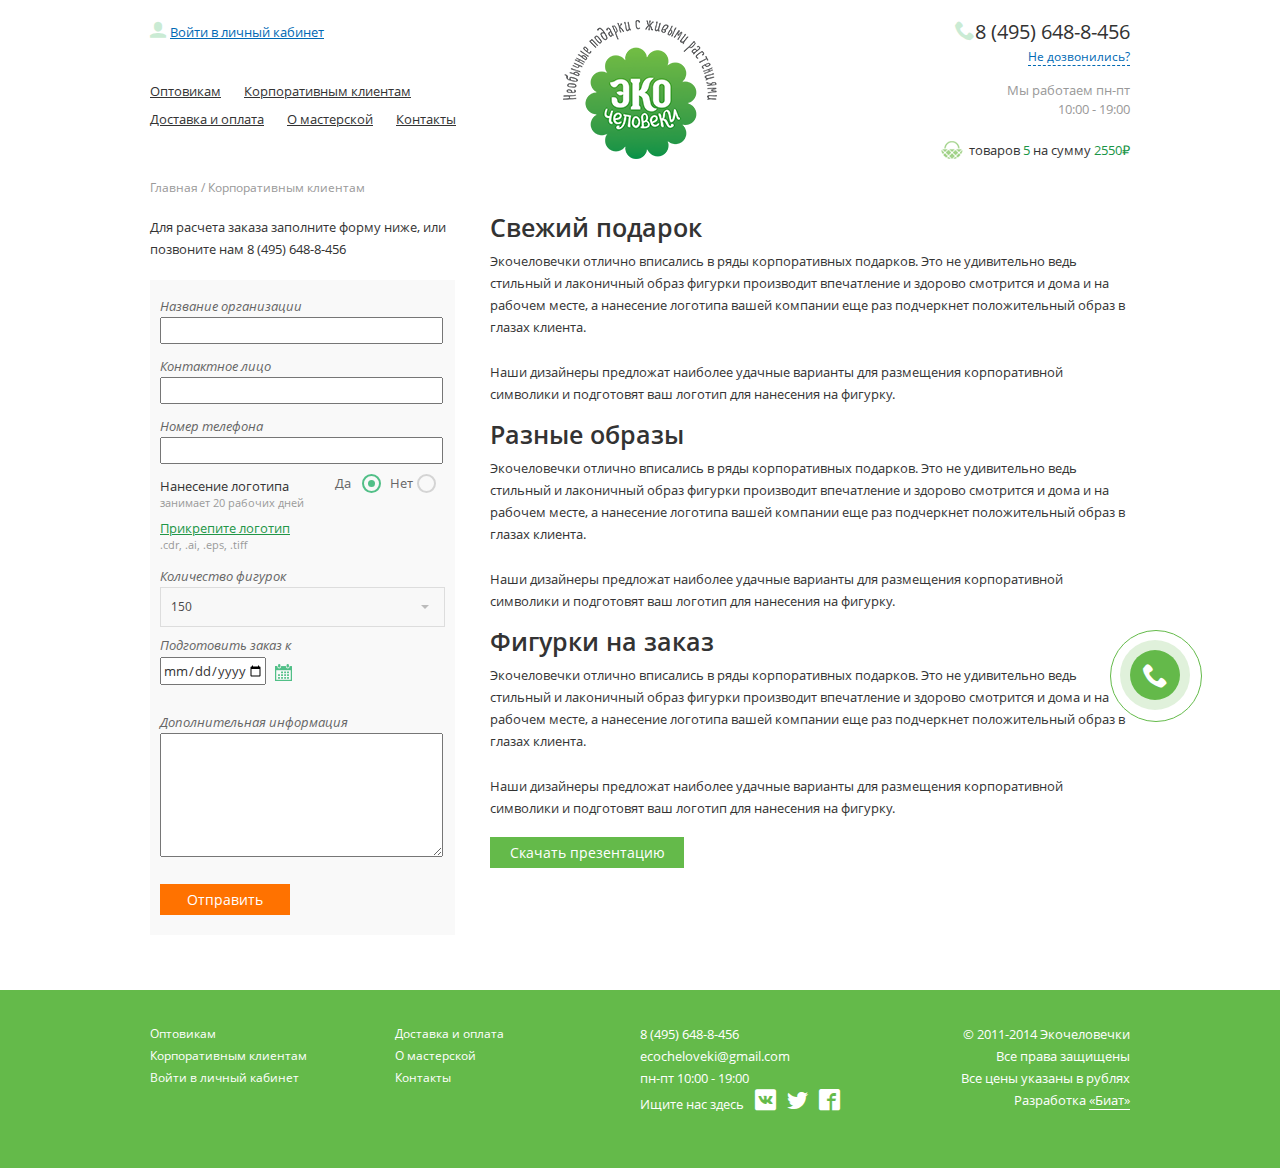
==== commit d732a28e: "Последние правки и оптимизация" ====
--- a/clients.html
+++ b/clients.html
@@ -1,37 +1,42 @@
 <!DOCTYPE html>
-<html lang="en">
+<html lang="ru">
 <head>
     <meta charset="UTF-8">
     <title>ЭКО</title>
     <meta name="viewport" content="width=device-width, initial-scale=1.0">
     <link rel="stylesheet" href="fonts/stylesheet.css">
     <link rel="stylesheet" href="fonts/icomoon/style.css">
+    <link rel="stylesheet" href="css/jquery-ui.min.css">
+    <link rel="stylesheet" href="css/selectric.css">
     <link rel="stylesheet" href="css/style.css">
+    <script type="text/javascript" src="js/jquery-3.3.1.min.js"></script>
+    <script type="text/javascript" src="js/jquery-ui.min.js"></script>
+    <script src="js/jquery.selectric.js"></script>
+    <script type="text/javascript" src='js/script.js'></script>
 </head>
 <body>
 <header>
     <div class="container">
         <div class="table">
             <div class="left">
+                <span class="icon-user"></span>
                 <a href="#" class="login">
-                    <span class="icon-user"></span>
                     Войти в личный кабинет
                 </a>
                 <ul class="menu">
                     <li><a href="#">Оптовикам</a></li>
-                    <li><a href="clients.html">Корпоративным клиентам</a></li>
+                    <li><a href="#">Корпоративным клиентам</a></li>
                     <li><a href="#">Доставка и оплата</a></li>
-                    <li><a href="news.html">О мастерской</a></li>
+                    <li><a href="#">О мастерской</a></li>
                     <li><a href="#">Контакты</a></li>
                 </ul>
             </div>
-            <div class="logo">
-                <a href="main.html">
-                    <img src="img/png/logo.png" alt="logo">
-                </a>
+            <div class="logo invisLink">
+                <img src="img/png/logo.png" alt="logo">
+                <a href="#">Главная страница</a>
             </div>
             <div class="right">
-                <a href="tel: 84956488456" class="phone">
+                <a href="tel:84956488456" class="phone">
                     <span class="icon-phone"></span>8 (495) 648-8-456
                 </a><br>
                 <a href="#" class="callback">Не дозвонились?</a>
@@ -45,7 +50,7 @@
 <div class="container">
     <div class="content">
         <ul class="breadcrumbs">
-            <li><a href="main.html">Главная / </a></li>
+            <li><a href="#">Главная / </a></li>
             <li><span>Корпоративным клиентам</span></li>
         </ul>
         <div class="clientWrap cfix">
@@ -55,60 +60,60 @@
                 </p>
                 <div class="formClientWrap">
                     <form action="#">
-                    <div>
-                        <label class="labelFormClient" for="orgName">Название организации</label>
-                        <input class="formSize bordOrd" type="text" name="orgName" id="orgName">
-                    </div>
-                    <div>
-                        <label class="labelFormClient" for="contact">Контактное лицо</label>
-                        <input class="formSize bordOrd" type="text" name="contact" id="contact">
-                    </div>
-                    <div>
-                        <label class="labelFormClient" for="phoneNum">Номер телефона</label>
-                        <input class="formSize bordOrd" type="text" name="phoneNum" id="phoneNum">
-                    </div>
-                    <div class="addLogo cfix">
-                        <div class="leftLogo">
-                            <span class="writeLogo">Нанесение логотипа</span>
-                            <span class="signature">занимает 20 рабочих дней</span>
+                        <div>
+                            <label class="labelFormClient" for="orgName">Название организации</label>
+                            <input class="formSize bordOrd" type="text" name="orgName" id="orgName">
                         </div>
-                        <ul class="rightLogo cfix">
-                            <li>
-                                <input class="radioBtn"  type="radio" name="logoOn" id="logoOn1" checked>
-                                <label for="logoOn1">Да</label>
+                        <div>
+                            <label class="labelFormClient" for="contact">Контактное лицо</label>
+                            <input class="formSize bordOrd" type="text" name="contact" id="contact">
+                        </div>
+                        <div>
+                            <label class="labelFormClient" for="phoneNum">Номер телефона</label>
+                            <input class="formSize bordOrd" type="text" name="phoneNum" id="phoneNum">
+                        </div>
+                        <div class="addLogo cfix">
+                            <div class="leftLogo">
+                                <span class="writeLogo">Нанесение логотипа</span>
+                                <span class="signature">занимает 20 рабочих дней</span>
+                            </div>
+                            <ul class="rightLogo cfix">
+                                <li>
+                                    <input class="radioBtn"  type="radio" name="logoOn" id="logoOn1" checked>
+                                    <label for="logoOn1">Да</label>
 
-                            </li>
-                            <li>
-                                <input class="radioBtn"  type="radio" name="logoOn" id="logoOn2">
-                                <label for="logoOn2">Нет</label>
+                                </li>
+                                <li>
+                                    <input class="radioBtn"  type="radio" name="logoOn" id="logoOn2">
+                                    <label for="logoOn2">Нет</label>
 
-                            </li>
-                        </ul>
-                    </div>
-                    <div class="addFile">
-                        <input type="file" name="addLogo" id="addLogo">
-                        <label for="addLogo">Прикрепите логотип</label>
-                        <span class="signature">.cdr, .ai, .eps, .tiff</span>
-                    </div>
-                    <div class="howMany">
-                        <label class="labelFormClient" for="howMuch">Количество фигурок</label>
-                        <select class="heightClientForm bordOrd" name="howMuch" id="howMuch">
-                            <option value="150">150</option>
-                        </select>
-                    </div>
-                    <div class="date">
-                        <label class="labelFormClient" for="date">Подготовить заказ к</label>
-                        <div>
-                            <input class="heightClientForm bordOrd" type="date" name="date" id="date">
-                            <img src="img/png/calendar.png" alt="date">
+                                </li>
+                            </ul>
                         </div>
-                    </div>
-                    <div class="addInf">
-                        <label class="labelFormClient" for="moreInfo">Дополнительная информация</label>
-                        <textarea class="widthClientForm bordOrd" name="moreInfo" id="moreInfo"></textarea>
-                    </div>
-                    <button>Отправить</button>
-                </form>
+                        <div class="addFile">
+                            <input type="file" name="addLogo" id="addLogo">
+                            <label for="addLogo">Прикрепите логотип</label>
+                            <span class="signature">.cdr, .ai, .eps, .tiff</span>
+                        </div>
+                        <div class="howMany">
+                            <label class="labelFormClient" for="howMuch">Количество фигурок</label>
+                            <select class="heightClientForm bordOrd" name="howMuch" id="howMuch">
+                                <option value="150">150</option>
+                            </select>
+                        </div>
+                        <div class="date">
+                            <label class="labelFormClient" for="date">Подготовить заказ к</label>
+                            <div>
+                                <input class="heightClientForm bordOrd" type="date" name="date" id="date">
+                                <img src="img/png/calendar.png" alt="date">
+                            </div>
+                        </div>
+                        <div class="addInf">
+                            <label class="labelFormClient" for="moreInfo">Дополнительная информация</label>
+                            <textarea class="widthClientForm bordOrd" name="moreInfo" id="moreInfo"></textarea>
+                        </div>
+                        <button>Отправить</button>
+                    </form>
                 </div>
             </div>
             <div class="right">
@@ -167,8 +172,8 @@
                 </li>
             </ul>
             <div class="contacts">
-                <a href="tel: 89456488456">8 (495) 648-8-456</a>
-                <a href="mailto: ecocheloveki@gmail.com">ecocheloveki@gmail.com</a>
+                <a href="tel:89456488456">8 (495) 648-8-456</a>
+                <a href="mailto:ecocheloveki@gmail.com">ecocheloveki@gmail.com</a>
                 <span>пн-пт 10:00 - 19:00</span>
                 <div>
                     <span>Ищите нас здесь</span>
@@ -181,7 +186,7 @@
                 <span>© 2011-2014 Экочеловечки</span>
                 <span>Все права защищены</span>
                 <span>Все цены указаны в рублях</span>
-                <span><a href="">Разработка «Биат»</a></span>
+                <span>Разработка <a href="#">«Биат»</a></span>
             </div>
         </div>
     </div>
--- a/css/selectric.css
+++ b/css/selectric.css
@@ -0,0 +1,244 @@
+/*======================================
+  Selectric v1.13.0
+======================================*/
+
+.selectric-wrapper {
+  position: relative;
+  cursor: pointer;
+}
+
+.selectric-responsive {
+  width: 100%;
+}
+
+.selectric {
+  border: 1px solid #DDD;
+  border-radius: 0px;
+  background: #F8F8F8;
+  position: relative;
+  overflow: hidden;
+}
+
+.selectric .label {
+  display: block;
+  white-space: nowrap;
+  overflow: hidden;
+  text-overflow: ellipsis;
+  margin: 0 38px 0 10px;
+  font-size: 12px;
+  line-height: 38px;
+  color: #444;
+  height: 38px;
+  -webkit-user-select: none;
+     -moz-user-select: none;
+      -ms-user-select: none;
+          user-select: none;
+}
+
+.selectric .button {
+  display: block;
+  position: absolute;
+  right: 0;
+  top: 0;
+  width: 38px;
+  height: 38px;
+  line-height: 38px;
+  background-color: #F8f8f8;
+  color: #BBB;
+  text-align: center;
+  font: 0/0 a;
+  *font: 20px/38px Lucida Sans Unicode, Arial Unicode MS, Arial;
+}
+
+.selectric .button:after {
+  content: " ";
+  position: absolute;
+  top: 0;
+  right: 0;
+  bottom: 0;
+  left: 0;
+  margin: auto;
+  width: 0;
+  height: 0;
+  border: 4px solid transparent;
+  border-top-color: #BBB;
+  border-bottom: none;
+}
+
+.selectric-focus .selectric {
+  border-color: #aaaaaa;
+}
+
+.selectric-hover .selectric {
+  border-color: #c4c4c4;
+}
+
+.selectric-hover .selectric .button {
+  color: #a2a2a2;
+}
+
+.selectric-hover .selectric .button:after {
+  border-top-color: #a2a2a2;
+}
+
+.selectric-open {
+  z-index: 9999;
+}
+
+.selectric-open .selectric {
+  border-color: #c4c4c4;
+}
+
+.selectric-open .selectric-items {
+  display: block;
+}
+
+.selectric-disabled {
+  filter: alpha(opacity=50);
+  opacity: 0.5;
+  cursor: default;
+  -webkit-user-select: none;
+     -moz-user-select: none;
+      -ms-user-select: none;
+          user-select: none;
+}
+
+.selectric-hide-select {
+  position: relative;
+  overflow: hidden;
+  width: 0;
+  height: 0;
+}
+
+.selectric-hide-select select {
+  position: absolute;
+  left: -100%;
+}
+
+.selectric-hide-select.selectric-is-native {
+  position: absolute;
+  width: 100%;
+  height: 100%;
+  z-index: 10;
+}
+
+.selectric-hide-select.selectric-is-native select {
+  position: absolute;
+  top: 0;
+  left: 0;
+  right: 0;
+  height: 100%;
+  width: 100%;
+  border: none;
+  z-index: 1;
+  box-sizing: border-box;
+  opacity: 0;
+}
+
+.selectric-input {
+  position: absolute !important;
+  top: 0 !important;
+  left: 0 !important;
+  overflow: hidden !important;
+  clip: rect(0, 0, 0, 0) !important;
+  margin: 0 !important;
+  padding: 0 !important;
+  width: 1px !important;
+  height: 1px !important;
+  outline: none !important;
+  border: none !important;
+  *font: 0/0 a !important;
+  background: none !important;
+}
+
+.selectric-temp-show {
+  position: absolute !important;
+  visibility: hidden !important;
+  display: block !important;
+}
+
+/* Items box */
+.selectric-items {
+  display: none;
+  position: absolute;
+  top: 100%;
+  left: 0;
+  background: #F8F8F8;
+  border: 1px solid #c4c4c4;
+  z-index: -1;
+  box-shadow: 0 0 10px -6px;
+}
+
+.selectric-items .selectric-scroll {
+  height: 100%;
+  overflow: auto;
+}
+
+.selectric-above .selectric-items {
+  top: auto;
+  bottom: 100%;
+}
+
+.selectric-items ul, .selectric-items li {
+  list-style: none;
+  padding: 0;
+  margin: 0;
+  font-size: 12px;
+  line-height: 20px;
+  min-height: 20px;
+}
+
+.selectric-items li {
+  display: block;
+  padding: 10px;
+  color: #666;
+  cursor: pointer;
+}
+
+.selectric-items li.selected {
+  background: #E0E0E0;
+  color: #444;
+}
+
+.selectric-items li.highlighted {
+  background: #D0D0D0;
+  color: #444;
+}
+
+.selectric-items li:hover {
+  background: #D5D5D5;
+  color: #444;
+}
+
+.selectric-items .disabled {
+  filter: alpha(opacity=50);
+  opacity: 0.5;
+  cursor: default !important;
+  background: none !important;
+  color: #666 !important;
+  -webkit-user-select: none;
+     -moz-user-select: none;
+      -ms-user-select: none;
+          user-select: none;
+}
+
+.selectric-items .selectric-group .selectric-group-label {
+  font-weight: bold;
+  padding-left: 10px;
+  cursor: default;
+  -webkit-user-select: none;
+     -moz-user-select: none;
+      -ms-user-select: none;
+          user-select: none;
+  background: none;
+  color: #444;
+}
+
+.selectric-items .selectric-group.disabled li {
+  filter: alpha(opacity=100);
+  opacity: 1;
+}
+
+.selectric-items .selectric-group li {
+  padding-left: 25px;
+}
--- a/css/style.css
+++ b/css/style.css
@@ -42,6 +42,7 @@
 }
 
 header {
+    padding-top: 20px;
     padding-bottom: 18px;
 }
 
@@ -57,6 +58,10 @@
     text-align: left;
 }
 
+header .left .menu {
+    margin-top: 35px;
+}
+
 header .logo {
     display: table-cell;
     width: 33.3333%;
@@ -64,6 +69,24 @@
     text-align: center;
 }
 
+.invisLink {
+    position: relative;
+    z-index: 1;
+}
+
+.invisLink > a {
+    display: block;
+    position: absolute;
+    left: 0;
+    top: 0;
+    width: 100%;
+    height: 100%;
+    z-index: 7;
+    overflow: hidden;
+    text-indent: 200%;
+    white-space: nowrap;
+}
+
 header .right {
     display: table-cell;
     width: 33.3333%;
@@ -71,6 +94,14 @@
     text-align: right;
 }
 
+header .right .timing {
+    margin-top: 15px;
+}
+
+header .right a:last-child {
+    margin-top: 20px;
+}
+
 header .login {
     font-size: 13px;
     line-height: 18px;
@@ -93,7 +124,7 @@
 
 .menu li {
     display: inline-block;
-    margin-right: 18px;
+    margin-right: 19px;
 }
 
 header .phone {
@@ -216,7 +247,15 @@
 
 .banner .slider {
     width: 645px;
+    position: relative;
+}
+
+.banner .slider .item{
+    width: 645px;
     height: 360px;
+    background-size: cover;
+    background-position: center;
+    background-repeat: no-repeat;
 }
 
 .banner > div {
@@ -226,6 +265,28 @@
     background-repeat: no-repeat;
 }
 
+#customDots {
+    position: absolute;
+    bottom: 10px;
+    right: 10px;
+    z-index: 1;
+}
+
+#customDots button {
+    padding: 0;
+    border: none;
+    width: 8px;
+    height: 8px;
+    background-color: #ffffff;
+    border-radius: 50%;
+    opacity: 0.7;
+    margin: 0 4px;
+}
+
+#customDots button:hover {
+    opacity: 1;
+}
+
 .advSub {
     margin-bottom: 30px;
 }
@@ -235,7 +296,7 @@
     float: left;
 }
 
-.advantages .item { 
+.advantages .item {
     width: 25%;
     float: left;
 }
@@ -280,6 +341,10 @@
     width: 100%;
     margin-top: 10px;
     margin-bottom: 14px;
+}
+
+input::placeholder {
+    padding-left: 12px;
 }
 
 .subscribe button {
@@ -299,21 +364,19 @@
     opacity: 1;
 }
 
-.subscribe button:hover { 
+.subscribe button:hover {
     opacity: 0.7;
 }
 
 .subScribe .wrap {
     width: 100%;
-    display: table;
+    display: flex;
 }
 
 .subscribe .wrap span {
     font-size: 12px;
     color: rgba(255, 255, 255, 0.5);
-    display: table-cell;
     vertical-align: middle;
-    padding-left: 25px;
 }
 
 .catalog {
@@ -335,7 +398,7 @@
     transition: border-bottom 0.3s;
 }
 
-.filter li:hover {  
+.filter li:hover {
     border-bottom: 1px dashed transparent;
 }
 
@@ -357,6 +420,33 @@
 .card {
     position: relative;
     border-bottom: 1px solid #e4e4e4;
+    z-index: 1;
+}
+
+.thumbnail {
+    position: absolute;
+    display: none;
+    top: -12px;
+    right: -12px;
+    padding: 11px;
+    width: 313px;
+    height: 356px;
+    background-color: #ffffff;
+    border: 1px solid #e1e1e1;
+    box-shadow: 0 7px 10px rgba(0, 0, 0, 0.1);
+    z-index: -1;
+}
+
+.thumbnail .pic {
+    margin-bottom: 10px;
+    width: 53px;
+    height: 53px;
+    background-size: cover;
+    background-repeat: no-repeat;
+}
+
+.thumbnail .pic.active {
+    border: 1px solid #259c47;
 }
 
 .cards .card .status {
@@ -409,6 +499,7 @@
     color: #666666;
     display: inline-block;
     vertical-align: top;
+    margin-right: 10px;
 }
 
 .card .content {
@@ -420,7 +511,7 @@
     position: absolute;
     width: 100%;
     bottom: 10px;
-    left: 0px;
+    left: 0;
 }
 
 .card .buy button {
@@ -447,7 +538,7 @@
     background-color: #fff;
     color: #ff7100;
 }
- 
+
 .cards {
     display: grid;
     grid-template-columns: repeat(4, 1fr);
@@ -529,17 +620,37 @@
     color: #1c9847;
 }
 
-.info .content { 
+.info .content {
     font-size: 12px;
     line-height: 18px;
     color: #333333;
 }
-    
+
 .info .title {
     text-transform: uppercase;
     position: relative;
     display: block;
     padding-left: 25px;
+}
+
+.info .title::before {
+    content: '';
+    display: block;
+    top: 50%;
+    left: 0;
+    border-top: 5px solid #333333;
+    border-left: 5px solid transparent;
+    border-right: 5px solid transparent;
+    transition: all 0.3s;
+    position: absolute;
+}
+
+.info .title.active::before {
+    -webkit-transform: rotate(180deg);
+    -moz-transform: rotate(180deg);
+    -ms-transform: rotate(180deg);
+    -o-transform: rotate(180deg);
+    transform: rotate(180deg);
 }
 
 footer {
@@ -555,6 +666,11 @@
     display: table;
     text-decoration: none;
     color: #ffffff;
+    opacity: 1;
+}
+
+footer a:hover {
+    opacity: 0.7;
 }
 
 footer a[class*="icon"] {
@@ -707,7 +823,7 @@
     color: #333333;
 }
 
-.otherNews { 
+.otherNews {
     font-size: 13px;
     color: #0069b4;
 }
@@ -727,40 +843,40 @@
     color: #333333;
 }
 
-.chooseDeliv label {
-    font-size: 13px;
-    color: #333333;
-}
-
-.chooseDeliv span {
+.chooseDelivery label {
+    font-size: 13px;
+    color: #333333;
+}
+
+.chooseDelivery span {
     font-weight: 600;
     font-size: 15px;
 }
 
-.chooseDeliv p {
+.chooseDelivery p {
     font-size: 12px;
     color: #666666;
 }
 
-.chooseDeliv .additional {
+.chooseDelivery .additional {
     font-weight: normal;
     font-size: 12px;
     color: #f26522;
 }
 
-.delivInfo span {
+.deliveryInfo span {
     font-size: 15px;
     color: #333333;
     font-weight: 600;
 }
 
-.delivInfo label {
+.deliveryInfo label {
     font-size: 13px;
     color: #666666;
     font-style: italic;
 }
 
-.delivInfo label span {
+.deliveryInfo label span {
     color: #ee393e;
 }
 
@@ -775,7 +891,7 @@
     color: #333333;
 }
 
-.choosePay p { 
+.choosePay p {
     font-size: 12px;
     color: #666666;
 }
@@ -849,6 +965,35 @@
     animation: circle 2.2s infinite ease-in-out;
 }
 
+.info.ui-tabs {
+    padding: 0;
+}
+
+.info.ui-tabs .ui-tabs-nav {
+    padding: 0;
+}
+
+.info.ui-tabs .ui-tabs-nav li {
+    margin: 0;
+}
+
+.info.ui-tabs .ui-tabs-nav li.ui-tabs-active {
+    padding: 0;
+    margin: 0;
+}
+
+.info.ui-tabs .ui-tabs-panel {
+    padding: 0;
+}
+
+.info .tabs li.ui-tabs-active a,
+.info .tabs li a:hover {
+    border: none;
+    background-color: #f2fff7;
+    color: #1c9847;
+    cursor: pointer;
+}
+
 @keyframes circleFill {
     0% {
         -webkit-transform: scale(0.5);
@@ -1094,6 +1239,7 @@
 }
 
 .clientWrap .addInf textarea{
+    width: 283px;
     height: 124px;
     margin-bottom: 22px;
 }
@@ -1130,7 +1276,7 @@
 }
 
 .clientWrap .right h3 {
-    font-family: ;
+    font-family: "Open Sans";
     font-size: 25px;
     font-weight: 600;
     line-height: 22px;
@@ -1148,6 +1294,57 @@
 
 .clientWrap .right p:last-child {
     padding-bottom: 18px;
+}
+
+.selectBL {
+    width: 290px;
+}
+
+.selectBL .selectric {
+    width: 100%;
+    height: 28px;
+    background-color: #ffffff;
+    border: 1px solid #d6d6d6;
+}
+
+.selectBL .selectric .label {
+    font-size: 13px;
+    line-height: 26px;
+    color: #333333;
+}
+
+.selectBL .selectric .button {
+    position: absolute;
+    right: 7px;
+    top: 50%;
+    width: 0px;
+    height: 0px;
+    border-top: 7px solid #00a48c;
+    border-left: 6px solid transparent;
+    border-right: 6px solid transparent;
+    margin-top: -2px;
+    background-color: transparent;
+}
+
+.selectBL .selectric .button::after {
+    display: none;
+}
+
+.selectBL .selectric-items {
+    border: 1px solid #d6d6d6;
+}
+
+.selectBL .selectric-items li {
+    padding: 0;
+    padding-left: 10px;
+    font-size: 13px;
+    line-height: 26px;
+    color: #333333;
+    background-color: #ffffff;
+}
+
+.selectBL .selectric-items li:hover {
+    background-color: rgba(0, 0, 0, 0.1);
 }
 
 .clientWrap .right button {
@@ -1226,6 +1423,266 @@
     display: block;
 }
 
+.chooseCity select {
+    width: 288px;
+    height: 27px;
+    border: 1px solid #d6d6d6;
+}
+
+.chooseCity {
+    margin-top: 14px;
+    padding-bottom: 26px;
+    border-bottom: 1px solid #e4e4e4;
+}
+
+.ChooseCity select {
+    font-size: 13px;
+    font-weight: normal;
+    line-height: 22px;
+    color: #333333;
+    display: block;
+}
+
+.methodDelivery {
+    margin-top: 15px;
+    padding-bottom: 18px;
+    border-bottom: 1px solid #e4e4e4;
+}
+
+.methodDelivery span:nth-child(1) {
+    font-size: 15px;
+    font-weight: 600;
+    line-height: 22px;
+    color: #333333;
+    margin-bottom: 20px;
+}
+
+.methodDelivery label {
+    font-size: 13px;
+    font-weight: normal;
+    line-height: 19px;
+    color: #333333;
+}
+
+.methodDelivery p {
+    font-size: 12px;
+    font-weight: normal;
+    line-height: 18px;
+    color: #666666;
+}
+
+.methodDelivery .additional {
+    font-size: 12px;
+    font-weight: normal;
+    line-height: 18px;
+    color: #f26522;
+}
+
+.orderList li {
+    width: 460px;
+    padding-left: 40px;
+    margin-top: 10px;
+}
+
+.orderList label {
+    position: relative;
+    padding-left: 40px;
+    margin-left: -40px;
+    font-size: 13px;
+    line-height: 19px;
+    color: #333333;
+}
+
+.orderList input {
+    display: none;
+}
+
+.orderList input:not(checked) + label::before {
+    content: "";
+    display: block;
+    position: absolute;
+    top: 0;
+    left: 0px;
+    width: 15px;
+    height: 15px;
+    border: 2px solid #d4d4d4;
+    border-radius: 50%;
+    transition: all 0.3s;
+}
+
+.orderList input:not(checked) + label::after {
+    content: "";
+    display: block;
+    position: absolute;
+    top: 6px;
+    left:6px;
+    width: 7px;
+    height: 7px;
+    background-color: #51bf87;
+    border-radius: 50%;
+    opacity: 0;
+    transition: all 0.3s;
+}
+
+.orderList input:checked + label::before {
+    border-color: #51bf87;
+}
+
+.orderList input:checked + label::after {
+    opacity: 1;
+}
+
+.orderList input + label {
+    cursor: pointer;
+}
+
+.deliveryInfo div {
+    margin-top: 9px;
+}
+
+.deliveryInfo input {
+    display: block;
+}
+
+.deliveryInfo .deliveryStrDist input {
+    width: 288px;
+    height: 27px;
+}
+
+.deliveryInfo textarea {
+    display: block;
+    width: 288px;
+}
+
+.deliveryInfo div textarea {
+    height: 104px;
+}
+
+.deliveryFlex {
+    display: flex;
+}
+
+.deliveryFlex .deliveryArea1 input {
+    width: 57px;
+    height: 27px;
+}
+
+.deliveryFlex .deliveryArea2 input {
+    width: 57px;
+    height: 27px;
+}
+
+.deliveryFlex .deliveryArea3 input {
+    width: 95px;
+    height: 27px;
+}
+
+.deliveryFlex .deliveryArea2 {
+    padding-left: 40px;
+}
+
+.deliveryFlex .deliveryArea3 {
+    padding-left: 39px;
+}
+
+.choosePay {
+    margin-top: 16px;
+    padding-bottom: 18px;
+    border-bottom: 1px solid #e4e4e4;
+}
+
+.choosePay span:first-child {
+    font-size: 15px;
+    font-weight: 600;
+    line-height: 22px;
+    color: #333333;
+    margin-bottom: 15px;
+}
+
+.choosePay label {
+    font-size: 13px;
+    font-weight: normal;
+    line-height: 19px;
+    color: #333333;
+}
+
+.choosePay p {
+    font-size: 12px;
+    font-weight: normal;
+    line-height: 18px;
+    color: #666666;
+}
+
+.yourInfo div {
+    margin-top: 9px;
+}
+
+.yourInfo input {
+    display: block;
+}
+
+.yourInfo input {
+    width: 288px;
+    height: 27px;
+}
+
+.yourInfo label span {
+    color: #ee393e;
+}
+
+.yourInfo {
+    margin-top: 15px;
+    padding-bottom: 67px;
+}
+
+.yourInfo > span {
+    font-size: 15px;
+    font-weight: 600;
+    line-height: 22px;
+    color: #333333;
+    margin-bottom: 15px;
+    display: inline-block;
+
+}
+
+.yourInfo .starLabel span {
+    font-size: 13px;
+    font-weight: normal;
+    font-style: italic;
+    line-height: 22px;
+    color: #ed1c24;
+}
+
+.yourInfo div input {
+    display: block;
+    margin-bottom: 10px;
+}
+
+.yourInfo button {
+    width: 191px;
+    height: 35px;
+    border: none;
+    font-size: 14px;
+    font-weight: normal;
+    line-height: 22px;
+    color: #ffffff;
+    text-align: center;
+    background-color: #ff7200;
+    margin-top: 23px;
+    -webkit-transition: all 0.3s;
+    -moz-transition: all 0.3s;
+    -ms-transition: all 0.3s;
+    -o-transition: all 0.3s;
+    transition: all 0.3s;
+    border: 1px solid transparent;
+}
+
+.yourInfo button:hover {
+    border: 1px solid #ff7100;
+    background-color: #fff;
+    color: #ff7100;
+}
+
 @media (max-width: 1199px) {
     .container {
         width: 980px;
@@ -1262,10 +1719,116 @@
     .container {
         width: 780px;
     }
+
+    .banner .sale {
+        width: 220px;
+        height: 260px;
+    }
+
+    .banner .slider {
+        width: 468px;
+        height: 264px;
+    }
+
+    .advantages {
+        width: 100%;
+        margin-bottom: 22px;
+    }
+
+    .subscribe {
+        width: 100%;
+    }
+
+    .subscribe .wrap {
+        display: inline-block;
+    }
+
+    .subscribe button {
+        display: inline-block;
+    }
+
+    .subscribe .wrap span {
+        display: inline-block;
+    }
+
+    .filter {
+        display: none;
+        margin-bottom: 30px;
+        width: 100%;
+        height: 45px;
+    }
+
+    .cards {
+        display: grid;
+        grid-template-columns: repeat(3, 1fr);
+        grid-gap: 30px;
+    }
+
+    .card img {
+        width: 100%;
+        height: 218px;
+    }
+
+    footer {
+        padding-top: 30px;
+        padding-bottom: 10px;
+    }
+
+    .footMenu {
+        float: none;
+        width: 100%;
+        text-align: center;
+    }
+
+    .footMenu .col {
+        float: none;
+        display: inline-block;
+        width: 100%;
+    }
+
+    .footMenu a {
+        display: inline-block;
+        margin-right: 21px;
+    }
+
+    .footMenu ul li:last-child a {
+        margin-right: 0;
+    }
+
+    .footMenu li {
+        display: inline-block;
+    }
+
+    .contacts {
+        float: left;
+        width: 50%;
+    }
+
+    .contacts div span {
+        display: block;
+    }
+
+    .copyright {
+        float: right;
+        width: 50%;
+    }
+
 }
 
 @media (max-width: 767px) {
     .container {
         width: 100%;
     }
+
+    .banner {
+        display: none;
+    }
+
+    .advSub {
+        display: none;
+    }
+
+    .filter {
+        display: none;
+    }
 }